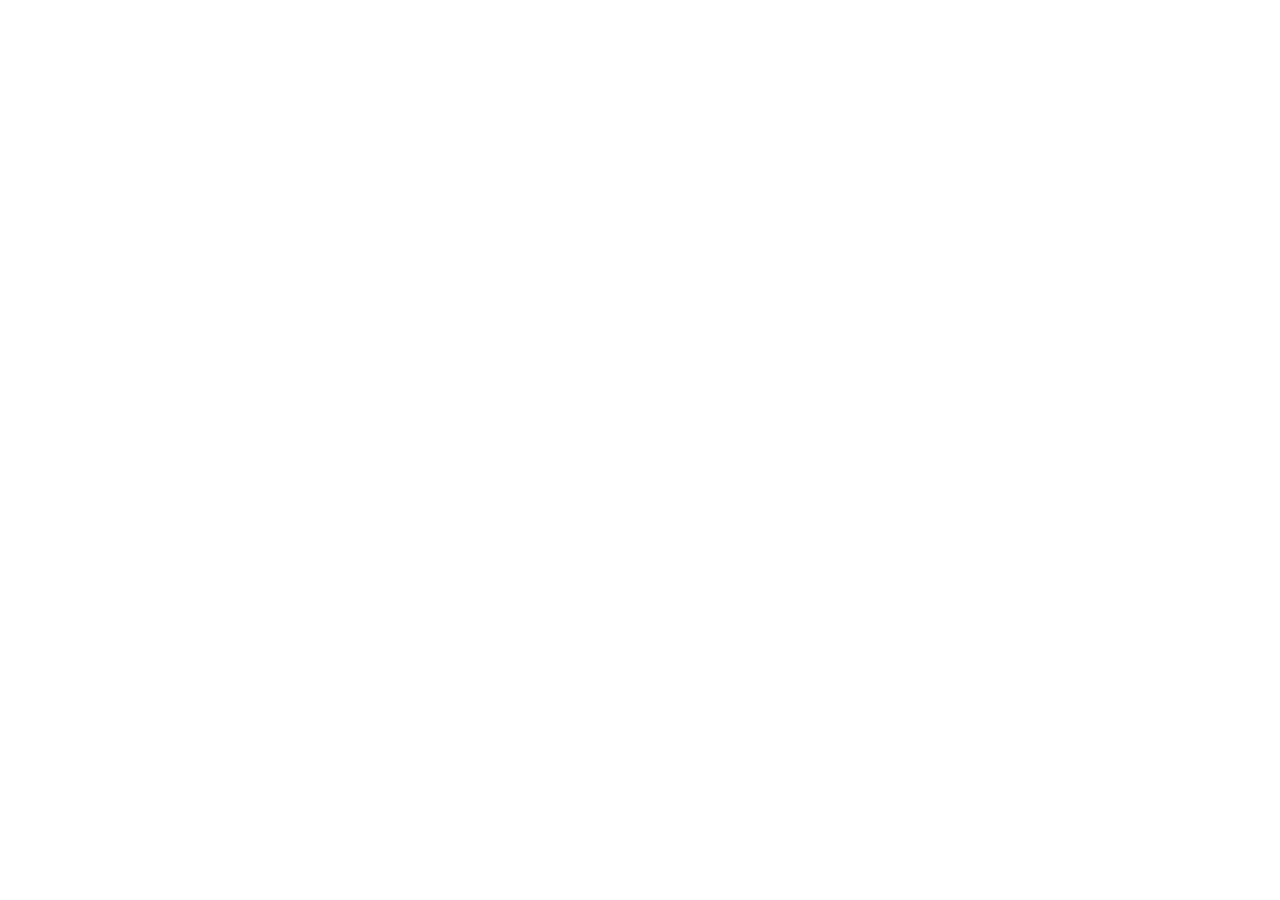
==== proyectos.html @ 5a61fad2 "feat: agrega acceso animado a proyectos" ====
<!doctype html>
<html lang="es">
  <head>
    <meta charset="UTF-8" />
    <meta name="viewport" content="width=device-width, initial-scale=1.0" />
    <meta name="description" content="Próximamente: proyectos Friometal." />
    <title>Proyectos | Friometal</title>
    <style>
      html, body { min-height: 100%; margin: 0; background: #fff; }
      main { min-height: 100vh; }
    </style>
  </head>
  <body>
    <main aria-label="Próximamente: proyectos de Friometal"></main>
  </body>
</html>
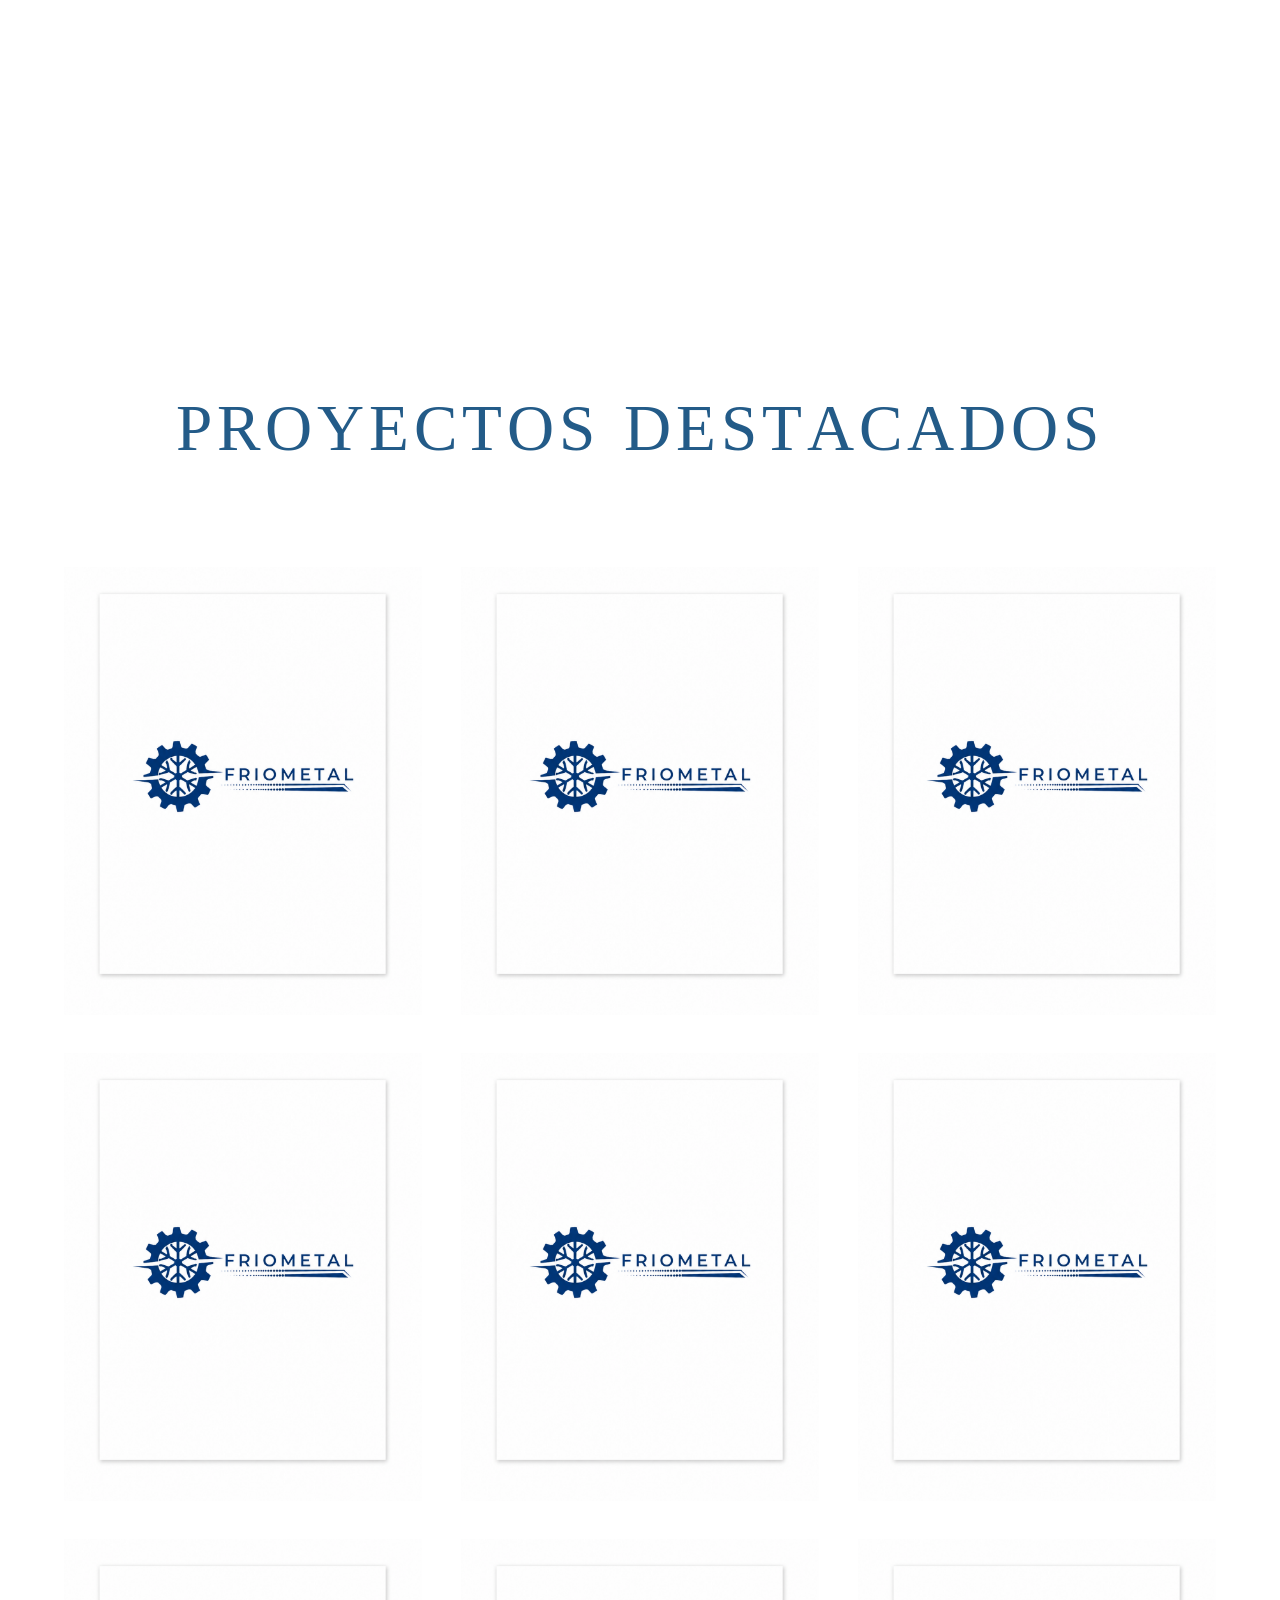
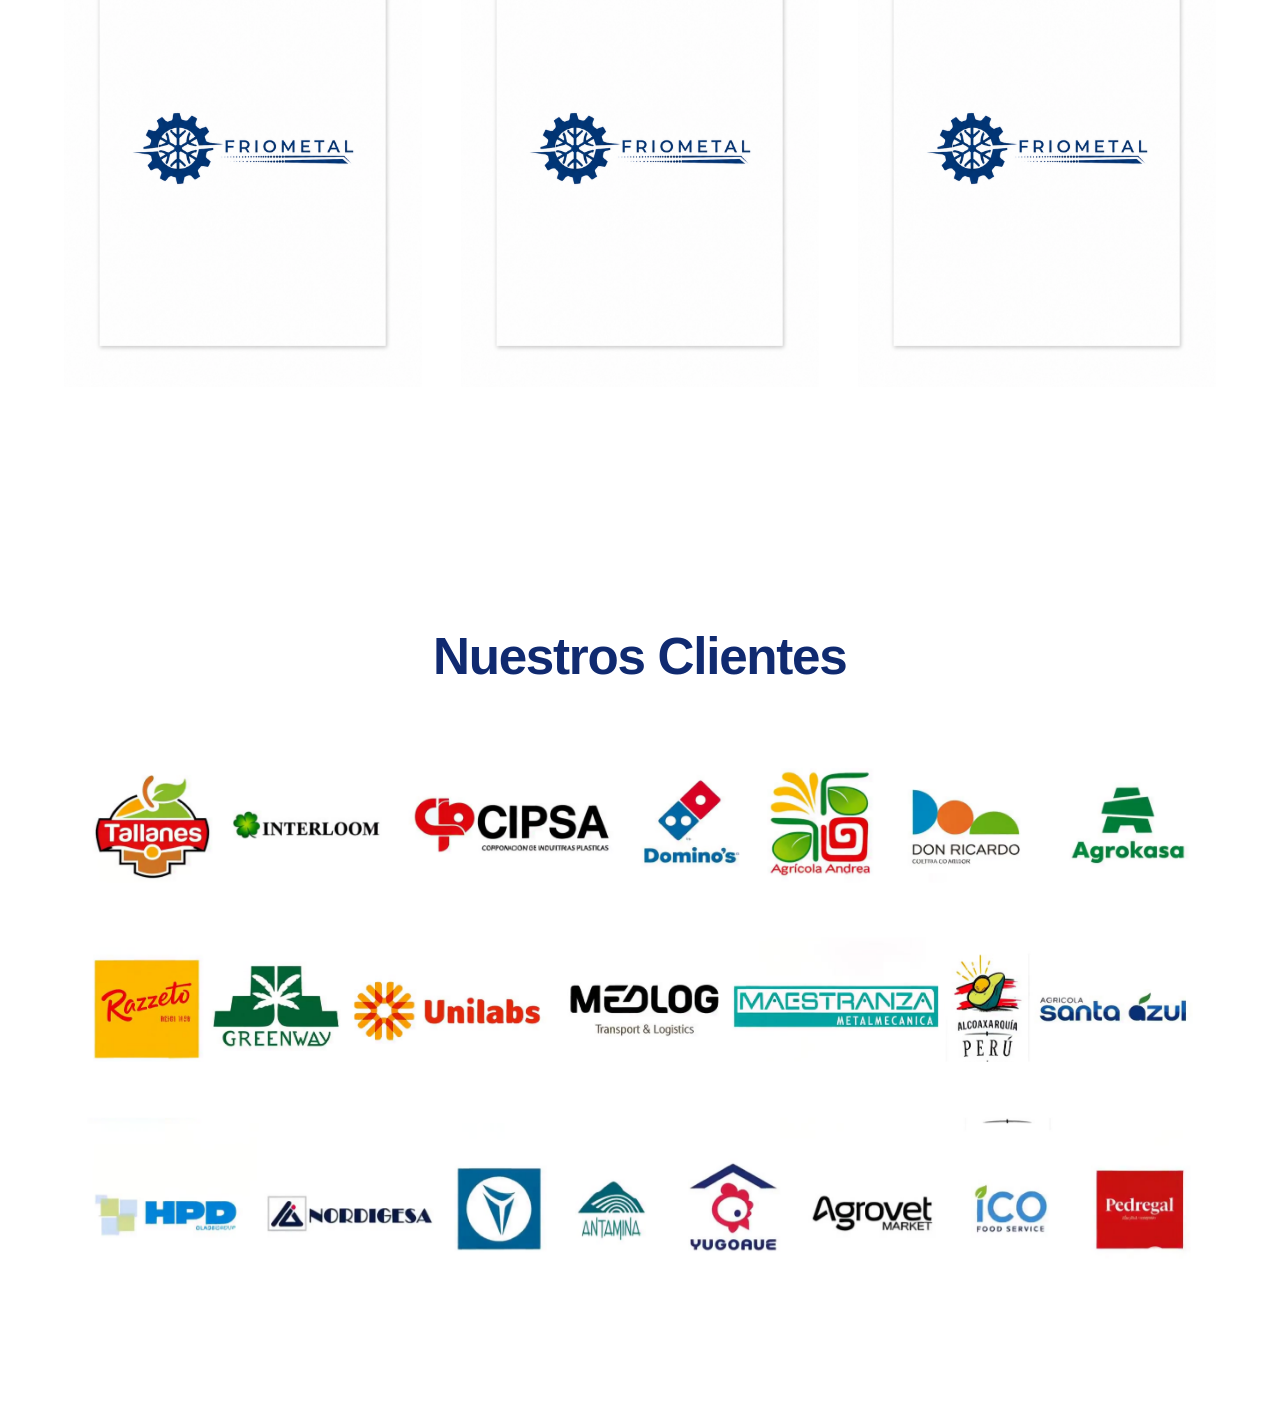
==== commit 0bee5ef5: "Agregar página de proyectos y sección de clientes" ====
--- a/proyectos.html
+++ b/proyectos.html
@@ -3,14 +3,162 @@
   <head>
     <meta charset="UTF-8" />
     <meta name="viewport" content="width=device-width, initial-scale=1.0" />
-    <meta name="description" content="Próximamente: proyectos Friometal." />
+    <meta name="description" content="Proyectos destacados de Friometal." />
+    <meta name="color-scheme" content="light" />
     <title>Proyectos | Friometal</title>
-    <style>
-      html, body { min-height: 100%; margin: 0; background: #fff; }
-      main { min-height: 100vh; }
-    </style>
+    <link rel="stylesheet" href="./proyectos.css" />
+    <script src="./proyectos.js" defer></script>
   </head>
   <body>
-    <main aria-label="Próximamente: proyectos de Friometal"></main>
+    <main>
+      <section class="projects-intro" aria-label="Proyectos destacados de Friometal">
+        <h1 class="projects-title" aria-label="PROYECTOS DESTACADOS">
+          <span class="projects-title-word" aria-hidden="true">
+            <span class="projects-title-letter">P</span>
+            <span class="projects-title-letter">R</span>
+            <span class="projects-title-letter">O</span>
+            <span class="projects-title-letter">Y</span>
+            <span class="projects-title-letter">E</span>
+            <span class="projects-title-letter">C</span>
+            <span class="projects-title-letter">T</span>
+            <span class="projects-title-letter">O</span>
+            <span class="projects-title-letter">S</span>
+          </span>
+          <span class="projects-title-word" aria-hidden="true">
+            <span class="projects-title-letter">D</span>
+            <span class="projects-title-letter">E</span>
+            <span class="projects-title-letter">S</span>
+            <span class="projects-title-letter">T</span>
+            <span class="projects-title-letter">A</span>
+            <span class="projects-title-letter">C</span>
+            <span class="projects-title-letter">A</span>
+            <span class="projects-title-letter">D</span>
+            <span class="projects-title-letter">O</span>
+            <span class="projects-title-letter">S</span>
+          </span>
+        </h1>
+      </section>
+
+      <section class="projects-gallery" aria-label="Proyectos realizados por Friometal">
+        <div class="projects-grid">
+          <button class="project-card" type="button" aria-label="Proyecto 1 de Friometal. Presiona para mostrar u ocultar sus detalles." aria-pressed="false">
+            <span class="project-card-inner">
+              <span class="project-card-face project-card-front">
+                <img src="./assets/proyectos/tarjeta-cara-delantera.png" alt="Logo de Friometal en la cara frontal del proyecto 1" />
+              </span>
+              <span class="project-card-face project-card-back">
+                <img src="./assets/proyectos/tarjeta-cara-posterior-01.png" alt="Información y fotografía del proyecto 1 de Friometal" />
+              </span>
+            </span>
+          </button>
+
+          <button class="project-card" type="button" aria-label="Proyecto 2 de Friometal. Presiona para mostrar u ocultar sus detalles." aria-pressed="false">
+            <span class="project-card-inner">
+              <span class="project-card-face project-card-front">
+                <img src="./assets/proyectos/tarjeta-cara-delantera.png" alt="Logo de Friometal en la cara frontal del proyecto 2" />
+              </span>
+              <span class="project-card-face project-card-back">
+                <img src="./assets/proyectos/tarjeta-cara-posterior-02.png" alt="Información y fotografía del proyecto 2 de Friometal" />
+              </span>
+            </span>
+          </button>
+
+          <button class="project-card" type="button" aria-label="Proyecto 3 de Friometal. Presiona para mostrar u ocultar sus detalles." aria-pressed="false">
+            <span class="project-card-inner">
+              <span class="project-card-face project-card-front">
+                <img src="./assets/proyectos/tarjeta-cara-delantera.png" alt="Logo de Friometal en la cara frontal del proyecto 3" />
+              </span>
+              <span class="project-card-face project-card-back">
+                <img src="./assets/proyectos/tarjeta-cara-posterior-03.png" alt="Información y fotografía del proyecto 3 de Friometal" />
+              </span>
+            </span>
+          </button>
+
+          <button class="project-card" type="button" aria-label="Proyecto 4 de Friometal. Presiona para mostrar u ocultar sus detalles." aria-pressed="false">
+            <span class="project-card-inner">
+              <span class="project-card-face project-card-front">
+                <img src="./assets/proyectos/tarjeta-cara-delantera.png" alt="Logo de Friometal en la cara frontal del proyecto 4" />
+              </span>
+              <span class="project-card-face project-card-back">
+                <img src="./assets/proyectos/tarjeta-cara-posterior-04.png" alt="Información y fotografía del proyecto 4 de Friometal" />
+              </span>
+            </span>
+          </button>
+
+          <button class="project-card" type="button" aria-label="Proyecto 5 de Friometal. Presiona para mostrar u ocultar sus detalles." aria-pressed="false">
+            <span class="project-card-inner">
+              <span class="project-card-face project-card-front">
+                <img src="./assets/proyectos/tarjeta-cara-delantera.png" alt="Logo de Friometal en la cara frontal del proyecto 5" />
+              </span>
+              <span class="project-card-face project-card-back">
+                <img src="./assets/proyectos/tarjeta-cara-posterior-05.png" alt="Información y fotografía del proyecto 5 de Friometal" />
+              </span>
+            </span>
+          </button>
+
+          <button class="project-card" type="button" aria-label="Proyecto 6 de Friometal. Presiona para mostrar u ocultar sus detalles." aria-pressed="false">
+            <span class="project-card-inner">
+              <span class="project-card-face project-card-front">
+                <img src="./assets/proyectos/tarjeta-cara-delantera.png" alt="Logo de Friometal en la cara frontal del proyecto 6" />
+              </span>
+              <span class="project-card-face project-card-back">
+                <img src="./assets/proyectos/tarjeta-cara-posterior-06.png" alt="Información y fotografía del proyecto 6 de Friometal" />
+              </span>
+            </span>
+          </button>
+
+          <button class="project-card" type="button" aria-label="Proyecto 7 de Friometal. Presiona para mostrar u ocultar sus detalles." aria-pressed="false">
+            <span class="project-card-inner">
+              <span class="project-card-face project-card-front">
+                <img src="./assets/proyectos/tarjeta-cara-delantera.png" alt="Logo de Friometal en la cara frontal del proyecto 7" />
+              </span>
+              <span class="project-card-face project-card-back">
+                <img src="./assets/proyectos/tarjeta-cara-posterior-07.png" alt="Información y fotografía del proyecto 7 de Friometal" />
+              </span>
+            </span>
+          </button>
+
+          <button class="project-card" type="button" aria-label="Proyecto 8 de Friometal. Presiona para mostrar u ocultar sus detalles." aria-pressed="false">
+            <span class="project-card-inner">
+              <span class="project-card-face project-card-front">
+                <img src="./assets/proyectos/tarjeta-cara-delantera.png" alt="Logo de Friometal en la cara frontal del proyecto 8" />
+              </span>
+              <span class="project-card-face project-card-back">
+                <img src="./assets/proyectos/tarjeta-cara-posterior-08.png" alt="Información y fotografía del proyecto 8 de Friometal" />
+              </span>
+            </span>
+          </button>
+
+          <button class="project-card" type="button" aria-label="Proyecto 9 de Friometal. Presiona para mostrar u ocultar sus detalles." aria-pressed="false">
+            <span class="project-card-inner">
+              <span class="project-card-face project-card-front">
+                <img src="./assets/proyectos/tarjeta-cara-delantera.png" alt="Logo de Friometal en la cara frontal del proyecto 9" />
+              </span>
+              <span class="project-card-face project-card-back">
+                <img src="./assets/proyectos/tarjeta-cara-posterior-09.png" alt="Información y fotografía del proyecto 9 de Friometal" />
+              </span>
+            </span>
+          </button>
+        </div>
+      </section>
+
+      <section class="clients-section" aria-labelledby="clients-title">
+        <div class="clients-inner">
+          <h2 class="clients-title" id="clients-title">Nuestros Clientes</h2>
+
+          <div class="clients-row clients-row--top">
+            <img src="./assets/fila superior.png" alt="Logotipos de clientes de la fila superior" />
+          </div>
+
+          <div class="clients-row clients-row--middle">
+            <img src="./assets/fila central.png" alt="Logotipos de clientes de la fila central" />
+          </div>
+
+          <div class="clients-row clients-row--bottom">
+            <img src="./assets/fila inferior.png" alt="Logotipos de clientes de la fila inferior" />
+          </div>
+        </div>
+      </section>
+    </main>
   </body>
 </html>
--- a/proyectos.css
+++ b/proyectos.css
@@ -0,0 +1,361 @@
+:root {
+  color-scheme: light;
+  background: #fff;
+}
+
+*,
+*::before,
+*::after {
+  box-sizing: border-box;
+}
+
+html {
+  min-width: 320px;
+  background: #fff;
+  scroll-behavior: smooth;
+}
+
+body {
+  min-width: 320px;
+  min-height: 100%;
+  margin: 0;
+  overflow-x: hidden;
+  background: #fff;
+}
+
+button,
+img {
+  -webkit-tap-highlight-color: transparent;
+}
+
+.projects-intro {
+  display: grid;
+  min-height: clamp(420px, 55vh, 650px);
+  min-height: clamp(420px, 55svh, 650px);
+  place-items: end center;
+  padding: clamp(12px, 2.5vw, 36px);
+  overflow: hidden;
+  background: #fff;
+}
+
+.projects-title {
+  display: flex;
+  flex-wrap: wrap;
+  justify-content: center;
+  max-width: min(92vw, 1280px);
+  margin: 0;
+  color: #235b88;
+  font-family: Georgia, "Times New Roman", serif;
+  font-size: clamp(36px, 5.1vw, 78px);
+  font-weight: 400;
+  line-height: 1.05;
+  letter-spacing: .075em;
+  text-align: center;
+  opacity: calc(1 - var(--hero-fade, 0));
+  transform: translate3d(0, var(--hero-shift, 0), 0) scale(var(--hero-scale, 1));
+  transition: none;
+  column-gap: .36em;
+  row-gap: .18em;
+}
+
+.projects-title.is-faded {
+  visibility: hidden;
+  pointer-events: none;
+}
+
+.projects-title-word {
+  display: inline-flex;
+  justify-content: center;
+  white-space: nowrap;
+}
+
+.projects-title-letter {
+  display: inline-block;
+  opacity: 0;
+  transform: translateY(.18em) scale(.96);
+  transform-origin: center bottom;
+  will-change: opacity, transform;
+}
+
+.projects-title.is-building .projects-title-letter {
+  animation: projects-letter-in .42s cubic-bezier(.22, .7, .24, 1) var(--letter-delay, 0ms) forwards;
+}
+
+@keyframes projects-letter-in {
+  from {
+    opacity: 0;
+    transform: translateY(.18em) scale(.96);
+  }
+
+  to {
+    opacity: 1;
+    transform: translateY(0) scale(1);
+  }
+}
+
+.projects-gallery {
+  width: 100%;
+  padding: clamp(72px, 5.5vw, 84px) clamp(20px, 5vw, 72px) clamp(90px, 11vw, 170px);
+  background: #fff;
+}
+
+.projects-grid {
+  display: grid;
+  grid-template-columns: repeat(3, minmax(0, 1fr));
+  gap: clamp(24px, 3vw, 46px);
+  width: min(100%, 1180px);
+  margin: 0 auto;
+  perspective: 1400px;
+}
+
+.project-card {
+  width: 100%;
+  aspect-ratio: 1122 / 1402;
+  margin: 0;
+  padding: 0;
+  cursor: pointer;
+  appearance: none;
+  border: 0;
+  border-radius: 0;
+  outline: none;
+  opacity: 0;
+  transform: translateY(24px);
+  transition:
+    opacity 0.8s ease,
+    transform 0.8s cubic-bezier(0.22, 0.7, 0.24, 1);
+  background: transparent;
+}
+
+.projects-grid.is-visible .project-card {
+  opacity: 1;
+  transform: translateY(0);
+}
+
+.project-card-inner {
+  position: relative;
+  display: block;
+  width: 100%;
+  height: 100%;
+  transform-style: preserve-3d;
+  transition: transform 0.68s cubic-bezier(0.22, 0.7, 0.24, 1);
+}
+
+.project-card-face {
+  position: absolute;
+  inset: 0;
+  display: block;
+  overflow: hidden;
+  backface-visibility: hidden;
+  -webkit-backface-visibility: hidden;
+  background: #fff;
+}
+
+.project-card-back {
+  transform: rotateY(180deg);
+}
+
+.project-card-face img {
+  display: block;
+  width: 100%;
+  height: 100%;
+  object-fit: cover;
+}
+
+.project-card.is-flipped .project-card-inner {
+  transform: rotateY(180deg);
+}
+
+.project-card:focus-visible {
+  outline: 2px solid #0a438c;
+  outline-offset: 5px;
+}
+
+@media (hover: hover) and (pointer: fine) {
+  .project-card:hover .project-card-inner {
+    transform: rotateY(180deg);
+  }
+}
+
+.clients-section {
+  display: grid;
+  width: 100%;
+  min-height: clamp(680px, 88vh, 960px);
+  min-height: clamp(680px, 88svh, 960px);
+  place-items: center;
+  padding: clamp(96px, 8vw, 130px) clamp(20px, 4vw, 64px) clamp(110px, 10vw, 160px);
+  overflow: hidden;
+  background: #fff;
+}
+
+.clients-inner {
+  display: grid;
+  justify-items: center;
+  gap: clamp(28px, 3vw, 46px);
+  width: min(100%, 1360px);
+}
+
+.clients-title {
+  --clients-show-delay: 0ms;
+  --clients-hide-delay: 540ms;
+  margin: 0 0 clamp(18px, 2vw, 28px);
+  color: #102a70;
+  font-family: Arial, Helvetica, sans-serif;
+  font-size: clamp(36px, 4vw, 60px);
+  font-weight: 700;
+  line-height: 1;
+  letter-spacing: -.025em;
+  text-align: center;
+}
+
+.clients-row {
+  width: 100%;
+  margin: 0;
+}
+
+.clients-row--top {
+  --clients-show-delay: 650ms;
+  --clients-hide-delay: 360ms;
+}
+
+.clients-row--middle {
+  --clients-show-delay: 850ms;
+  --clients-hide-delay: 180ms;
+}
+
+.clients-row--bottom {
+  --clients-show-delay: 1050ms;
+  --clients-hide-delay: 0ms;
+}
+
+.clients-row img {
+  display: block;
+  width: 100%;
+  height: auto;
+  object-fit: contain;
+}
+
+.clients-title,
+.clients-row {
+  opacity: 0;
+  transform: translate3d(0, 30px, 0) scale(.985);
+  transform-origin: center;
+  transition:
+    opacity .62s cubic-bezier(.22, .7, .24, 1) var(--clients-hide-delay),
+    transform .62s cubic-bezier(.22, .7, .24, 1) var(--clients-hide-delay);
+  will-change: opacity, transform;
+}
+
+.clients-section.is-active .clients-title,
+.clients-section.is-active .clients-row {
+  opacity: 1;
+  transform: translate3d(0, 0, 0) scale(1);
+  transition-delay: var(--clients-show-delay);
+}
+
+@media (max-width: 900px) {
+  .clients-section {
+    min-height: clamp(620px, 82svh, 780px);
+    padding: clamp(80px, 11vw, 104px) clamp(18px, 4vw, 36px) clamp(90px, 12vw, 120px);
+  }
+
+  .clients-inner {
+    gap: clamp(24px, 4vw, 34px);
+  }
+}
+
+@media (max-width: 600px) {
+  .clients-section {
+    min-height: 600px;
+    padding: 72px 16px 88px;
+  }
+
+  .clients-inner {
+    gap: 28px;
+  }
+
+  .clients-title {
+    margin-bottom: 14px;
+    font-size: clamp(32px, 10vw, 40px);
+  }
+
+  .clients-title,
+  .clients-row {
+    transform: translate3d(0, 24px, 0) scale(.985);
+  }
+}
+
+@media (max-width: 900px) {
+  .projects-gallery {
+    padding-top: clamp(50px, 7vw, 64px);
+  }
+
+  .projects-grid {
+    grid-template-columns: repeat(2, minmax(0, 1fr));
+    gap: clamp(22px, 4vw, 36px);
+    max-width: 760px;
+  }
+}
+
+@media (max-width: 600px) {
+  .projects-intro {
+    padding: 12px;
+  }
+
+  .projects-title {
+    max-width: calc(100vw - 32px);
+    font-size: clamp(34px, 10.2vw, 42px);
+    letter-spacing: .055em;
+    column-gap: .28em;
+  }
+
+  .projects-gallery {
+    padding: 44px 20px 96px;
+  }
+
+  .projects-grid {
+    grid-template-columns: minmax(0, 1fr);
+    gap: 30px;
+    max-width: 430px;
+  }
+
+  .project-card {
+    transform: translateY(20px);
+  }
+}
+
+@media (prefers-reduced-motion: reduce) {
+  html {
+    scroll-behavior: auto;
+  }
+
+  .projects-title {
+    opacity: 1;
+    transform: none;
+  }
+
+  .projects-title-letter,
+  .projects-title.is-building .projects-title-letter {
+    opacity: 1;
+    transform: none;
+    animation: none;
+  }
+
+  .project-card {
+    opacity: 1;
+    transform: none;
+    transition: none;
+  }
+
+  .project-card-inner {
+    transition: none;
+  }
+
+  .clients-title,
+  .clients-row,
+  .clients-section.is-active .clients-title,
+  .clients-section.is-active .clients-row {
+    opacity: 1;
+    transform: none;
+    transition: none;
+  }
+}
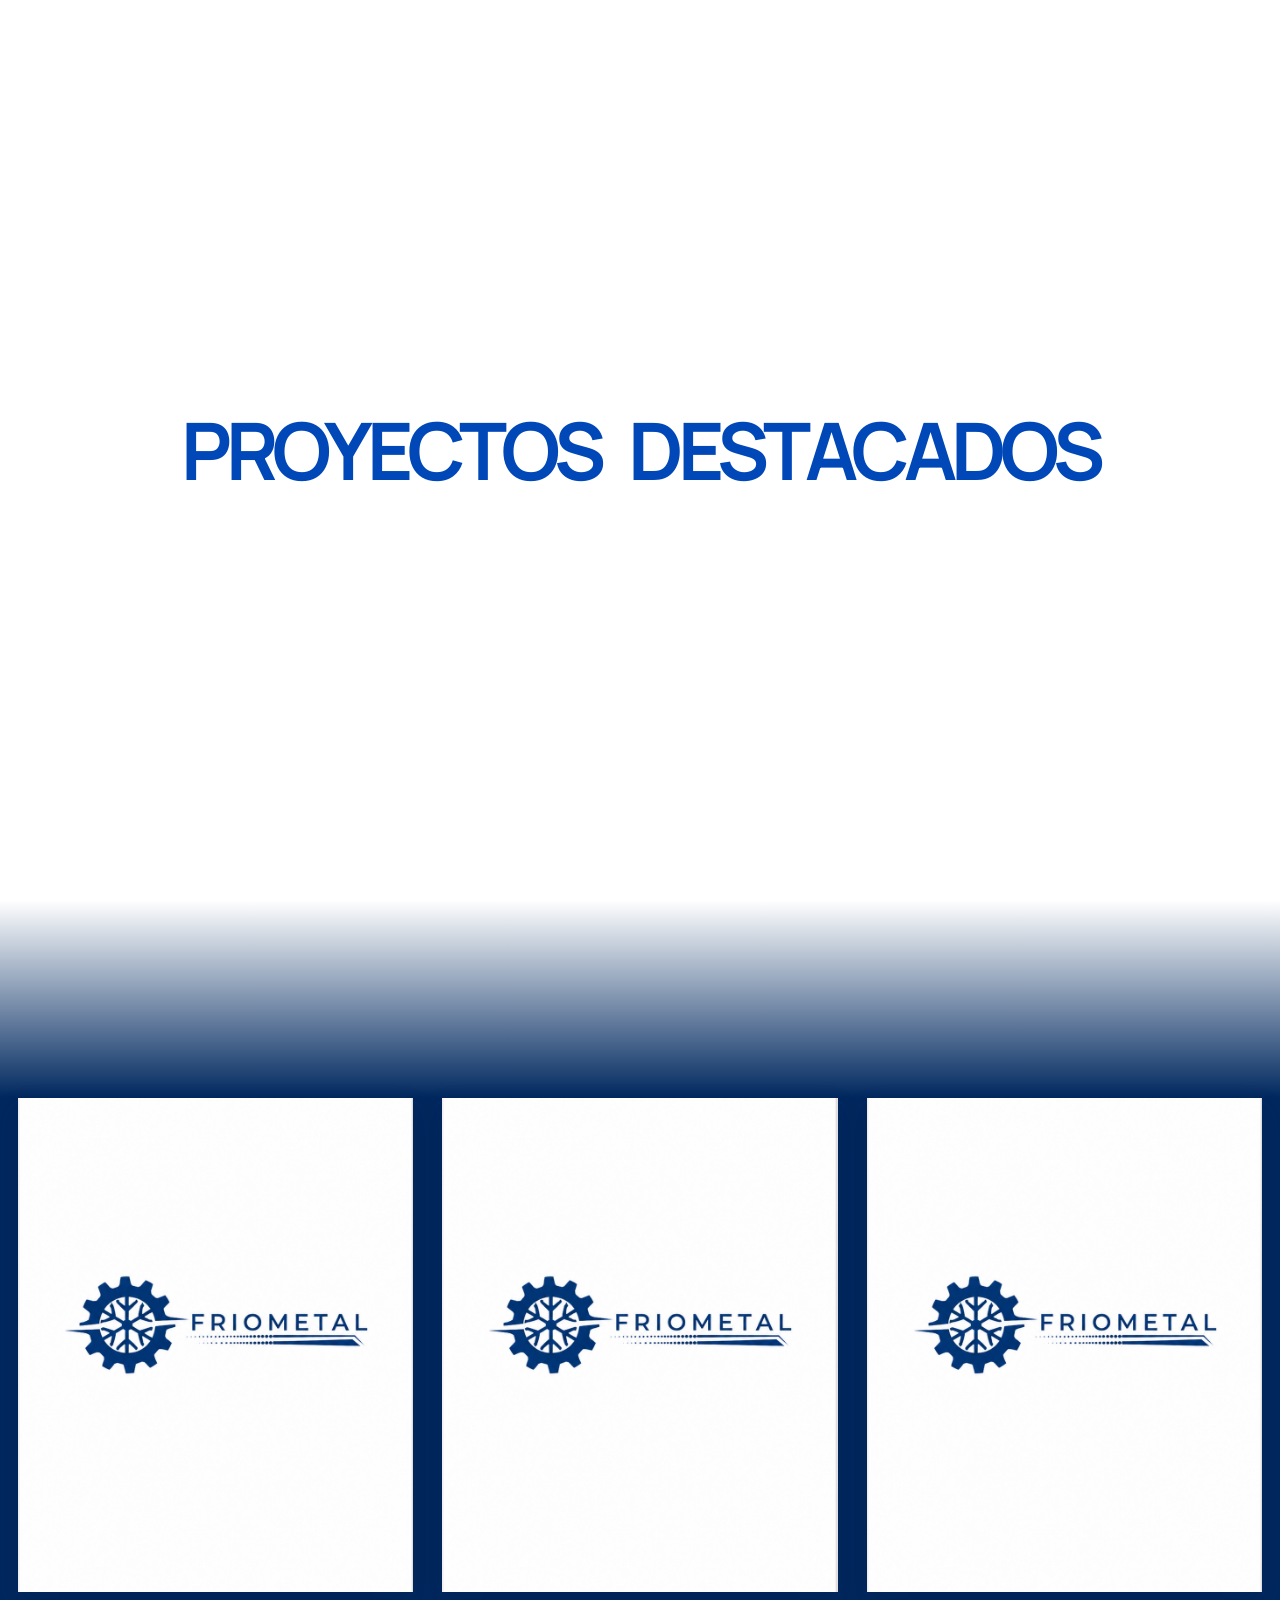
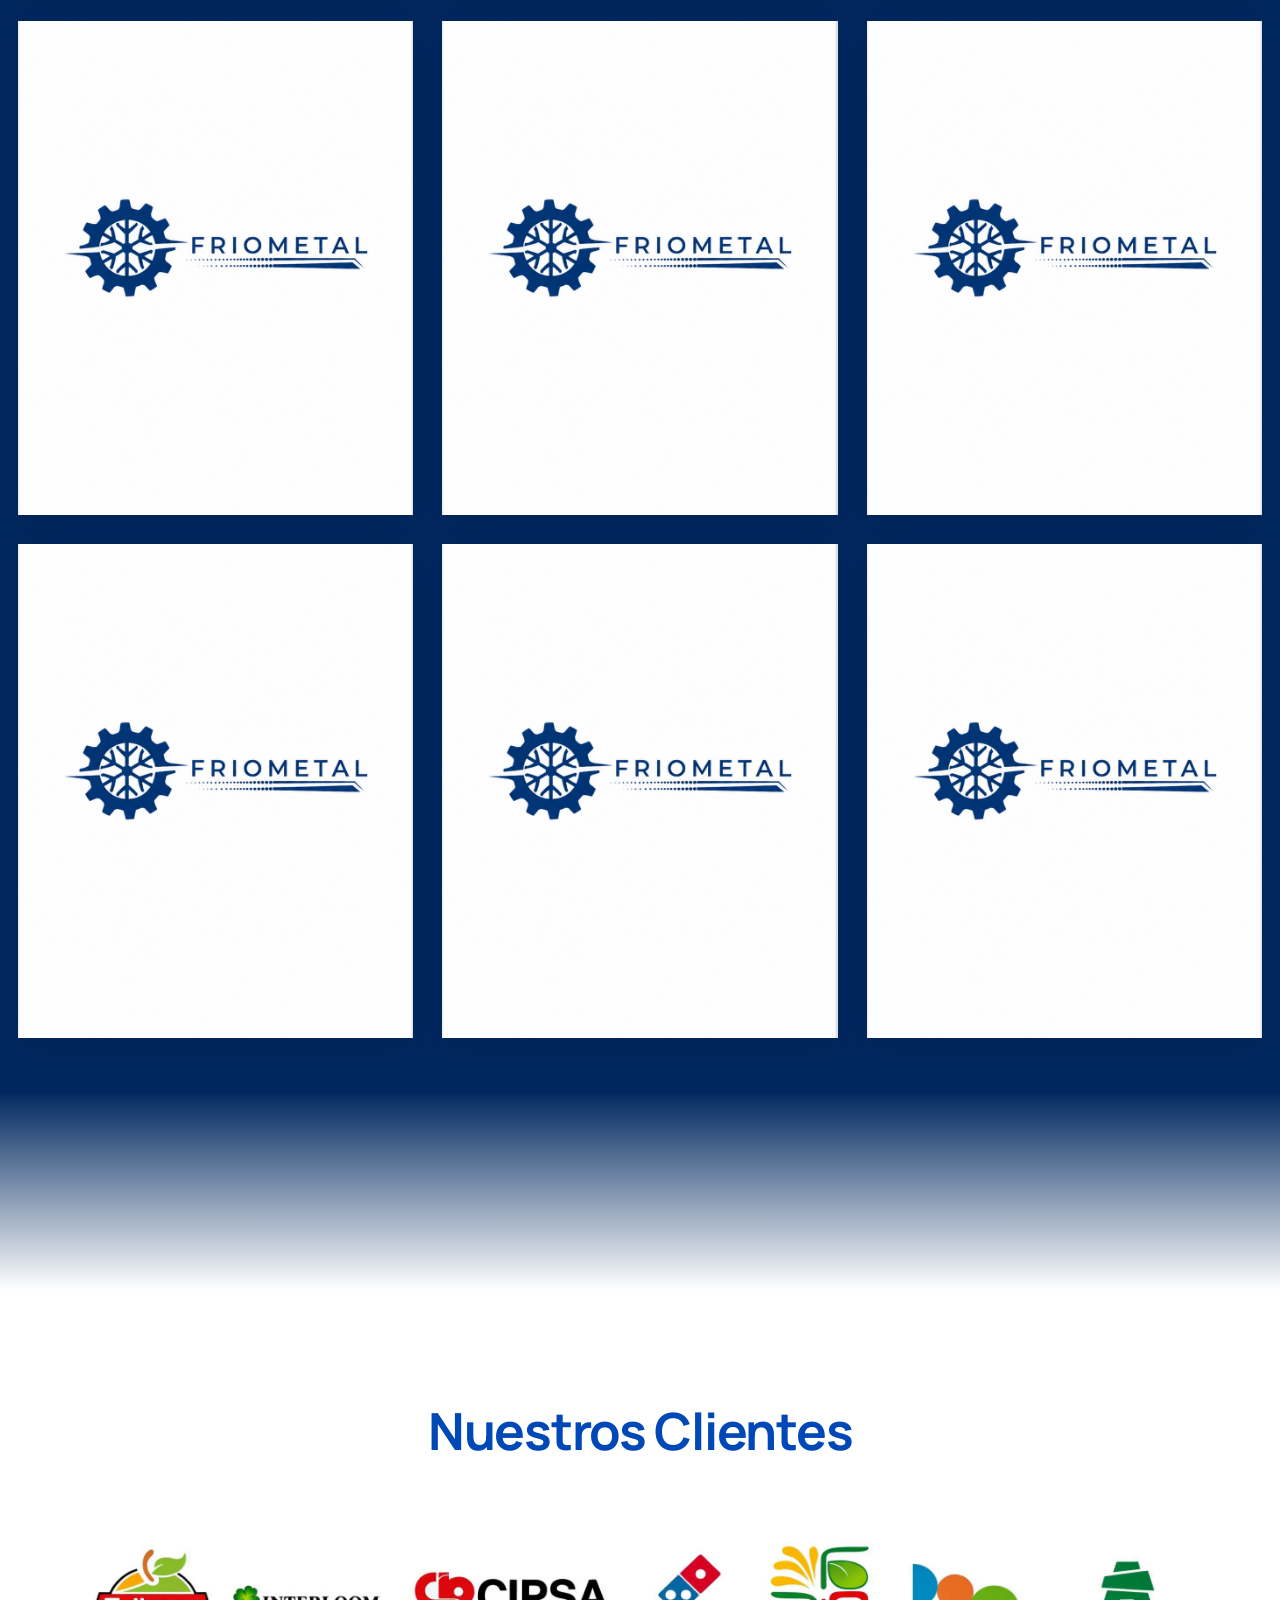
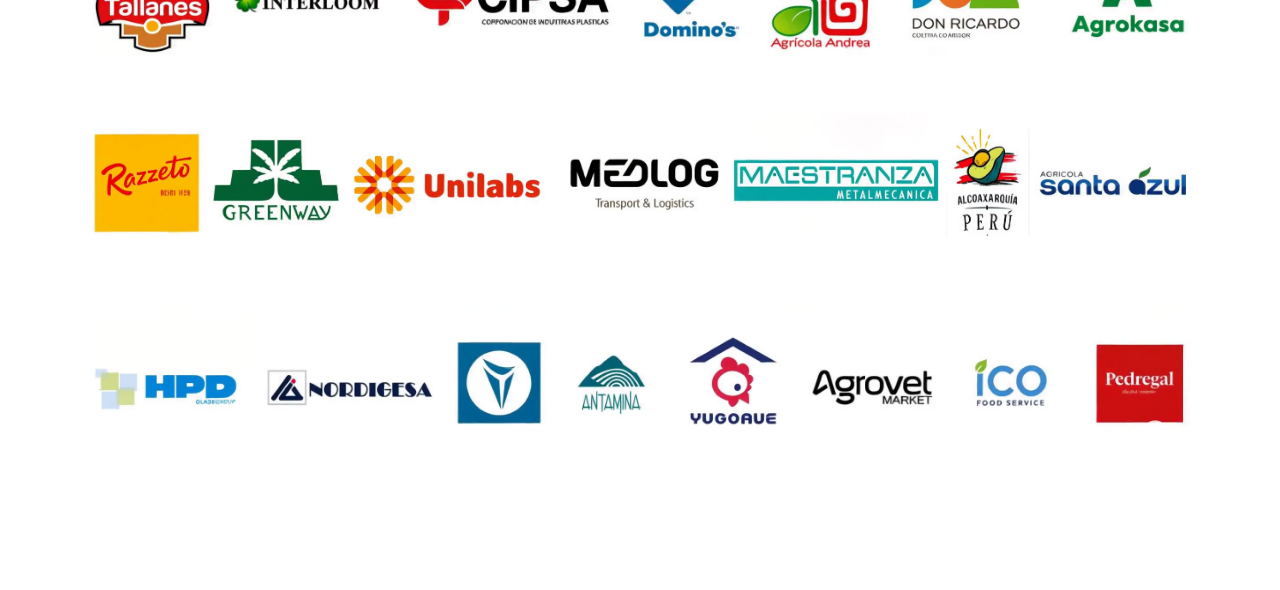
==== commit fbbab6ba: "Refinar proyectos, tarjetas y clientes" ====
--- a/proyectos.html
+++ b/proyectos.html
@@ -6,8 +6,11 @@
     <meta name="description" content="Proyectos destacados de Friometal." />
     <meta name="color-scheme" content="light" />
     <title>Proyectos | Friometal</title>
-    <link rel="stylesheet" href="./proyectos.css" />
-    <script src="./proyectos.js" defer></script>
+    <link rel="preconnect" href="https://fonts.googleapis.com" />
+    <link rel="preconnect" href="https://fonts.gstatic.com" crossorigin />
+    <link href="https://fonts.googleapis.com/css2?family=DM+Mono:wght@400;500&family=Manrope:wght@400;500;600;700;800&display=swap" rel="stylesheet" />
+    <link rel="stylesheet" href="./proyectos.css?v=20260807-12" />
+    <script src="./proyectos.js?v=20260807-12" defer></script>
   </head>
   <body>
     <main>
--- a/proyectos.css
+++ b/proyectos.css
@@ -1,6 +1,10 @@
 :root {
   color-scheme: light;
-  background: #fff;
+  --brand-blue: #0047b7;
+  --brand-navy: #00285f;
+  --paper: #fff;
+  --scene-transition: clamp(170px, 22vh, 220px);
+  background: var(--paper);
 }
 
 *,
@@ -30,12 +34,12 @@
 
 .projects-intro {
   display: grid;
-  min-height: clamp(420px, 55vh, 650px);
-  min-height: clamp(420px, 55svh, 650px);
-  place-items: end center;
+  min-height: 100vh;
+  min-height: 100svh;
+  place-items: center;
   padding: clamp(12px, 2.5vw, 36px);
   overflow: hidden;
-  background: #fff;
+  background: var(--paper);
 }
 
 .projects-title {
@@ -44,12 +48,13 @@
   justify-content: center;
   max-width: min(92vw, 1280px);
   margin: 0;
-  color: #235b88;
-  font-family: Georgia, "Times New Roman", serif;
-  font-size: clamp(36px, 5.1vw, 78px);
-  font-weight: 400;
-  line-height: 1.05;
-  letter-spacing: .075em;
+  color: var(--brand-blue);
+  font-family: Manrope, Arial, sans-serif;
+  font-size: clamp(48px, 6.2vw, 92px);
+  font-style: normal;
+  font-weight: 700;
+  line-height: .91;
+  letter-spacing: -.08em;
   text-align: center;
   opacity: calc(1 - var(--hero-fade, 0));
   transform: translate3d(0, var(--hero-shift, 0), 0) scale(var(--hero-scale, 1));
@@ -77,11 +82,21 @@
   will-change: opacity, transform;
 }
 
-.projects-title.is-building .projects-title-letter {
-  animation: projects-letter-in .42s cubic-bezier(.22, .7, .24, 1) var(--letter-delay, 0ms) forwards;
-}
-
-@keyframes projects-letter-in {
+.projects-title.is-building-a .projects-title-letter {
+  animation: projects-letter-in-a .42s cubic-bezier(.22, .7, .24, 1) var(--letter-delay, 0ms) forwards;
+}
+
+.projects-title.is-building-b .projects-title-letter {
+  animation: projects-letter-in-b .42s cubic-bezier(.22, .7, .24, 1) var(--letter-delay, 0ms) forwards;
+}
+
+.projects-title.is-resetting .projects-title-letter {
+  opacity: 0;
+  transform: translateY(.18em) scale(.96);
+  animation: none;
+}
+
+@keyframes projects-letter-in-a {
   from {
     opacity: 0;
     transform: translateY(.18em) scale(.96);
@@ -93,22 +108,50 @@
   }
 }
 
+@keyframes projects-letter-in-b {
+  from {
+    opacity: 0;
+    transform: translateY(.18em) scale(.96);
+  }
+
+  to {
+    opacity: 1;
+    transform: translateY(0) scale(1);
+  }
+}
+
 .projects-gallery {
-  width: 100%;
-  padding: clamp(72px, 5.5vw, 84px) clamp(20px, 5vw, 72px) clamp(90px, 11vw, 170px);
-  background: #fff;
+  position: relative;
+  width: 100%;
+  padding: var(--scene-transition) clamp(12px, 1.4vw, 24px) clamp(250px, 28vh, 300px);
+  background: linear-gradient(
+    to bottom,
+    var(--paper) 0,
+    var(--brand-navy) var(--scene-transition),
+    var(--brand-navy) calc(100% - var(--scene-transition)),
+    var(--paper) 100%
+  );
 }
 
 .projects-grid {
   display: grid;
   grid-template-columns: repeat(3, minmax(0, 1fr));
-  gap: clamp(24px, 3vw, 46px);
-  width: min(100%, 1180px);
+  gap: clamp(24px, 2.25vw, 34px);
+  width: min(100%, 1400px);
   margin: 0 auto;
+  opacity: var(--projects-scene-opacity, 1);
   perspective: 1400px;
+  transform: translate3d(0, var(--projects-scene-shift, 0), 0);
+  transition:
+    opacity .12s linear,
+    transform .12s linear;
 }
 
 .project-card {
+  --back-scale-x: 1;
+  --back-scale-y: 1;
+  --back-shift-x: 0%;
+  --back-shift-y: 0%;
   width: 100%;
   aspect-ratio: 1122 / 1402;
   margin: 0;
@@ -126,6 +169,69 @@
   background: transparent;
 }
 
+.project-card:nth-child(1) {
+  --back-scale-x: 1.1322;
+  --back-scale-y: 1.1092;
+  --back-shift-x: -.15%;
+  --back-shift-y: -.29%;
+}
+
+.project-card:nth-child(2) {
+  --back-scale-x: 1.1861;
+  --back-scale-y: 1.1772;
+  --back-shift-x: -.11%;
+  --back-shift-y: 1.69%;
+}
+
+.project-card:nth-child(3) {
+  --back-scale-x: 1.2156;
+  --back-scale-y: 1.1568;
+  --back-shift-x: -.16%;
+  --back-shift-y: .05%;
+}
+
+.project-card:nth-child(4) {
+  --back-scale-x: 1.1345;
+  --back-scale-y: 1.1066;
+  --back-shift-x: -.15%;
+  --back-shift-y: -.65%;
+}
+
+.project-card:nth-child(5) {
+  --back-scale-x: 1.1567;
+  --back-scale-y: 1.1039;
+  --back-shift-x: -.1%;
+  --back-shift-y: -1%;
+}
+
+.project-card:nth-child(6) {
+  --back-scale-x: 1.1603;
+  --back-scale-y: 1.1127;
+  --back-shift-x: -.05%;
+  --back-shift-y: .03%;
+}
+
+.project-card:nth-child(7) {
+  --back-scale-x: 1.1786;
+  --back-scale-y: 1.1288;
+  --back-shift-x: -.21%;
+  --back-shift-y: -.61%;
+}
+
+.project-card:nth-child(8) {
+  --back-scale-x: 1.1712;
+  --back-scale-y: 1.1225;
+  --back-shift-x: -.31%;
+  --back-shift-y: -.57%;
+}
+
+.project-card:nth-child(9) {
+  --back-scale-x: 1.1288;
+  --back-scale-y: 1.1022;
+  --back-shift-x: -.2%;
+  --back-shift-y: -.61%;
+}
+
 .projects-grid.is-visible .project-card {
   opacity: 1;
   transform: translateY(0);
@@ -138,16 +244,22 @@
   height: 100%;
   transform-style: preserve-3d;
   transition: transform 0.68s cubic-bezier(0.22, 0.7, 0.24, 1);
+  box-shadow: 0 12px 26px rgba(0, 18, 54, .16);
 }
 
 .project-card-face {
   position: absolute;
   inset: 0;
   display: block;
+  width: 100%;
+  height: 100%;
+  margin: 0;
+  padding: 0;
   overflow: hidden;
+  border: 0;
   backface-visibility: hidden;
   -webkit-backface-visibility: hidden;
-  background: #fff;
+  background: transparent;
 }
 
 .project-card-back {
@@ -159,6 +271,15 @@
   width: 100%;
   height: 100%;
   object-fit: cover;
+  transform-origin: center;
+}
+
+.project-card-front img {
+  transform: scale(1.24);
+}
+
+.project-card-back img {
+  transform: translate(var(--back-shift-x), var(--back-shift-y)) scale(var(--back-scale-x), var(--back-scale-y));
 }
 
 .project-card.is-flipped .project-card-inner {
@@ -166,8 +287,11 @@
 }
 
 .project-card:focus-visible {
-  outline: 2px solid #0a438c;
-  outline-offset: 5px;
+  outline: none;
+}
+
+.project-card:focus-visible .project-card-inner {
+  box-shadow: 0 16px 32px rgba(0, 18, 54, .24);
 }
 
 @media (hover: hover) and (pointer: fine) {
@@ -179,8 +303,8 @@
 .clients-section {
   display: grid;
   width: 100%;
-  min-height: clamp(680px, 88vh, 960px);
-  min-height: clamp(680px, 88svh, 960px);
+  min-height: 100vh;
+  min-height: 100svh;
   place-items: center;
   padding: clamp(96px, 8vw, 130px) clamp(20px, 4vw, 64px) clamp(110px, 10vw, 160px);
   overflow: hidden;
@@ -198,9 +322,10 @@
   --clients-show-delay: 0ms;
   --clients-hide-delay: 540ms;
   margin: 0 0 clamp(18px, 2vw, 28px);
-  color: #102a70;
-  font-family: Arial, Helvetica, sans-serif;
+  color: var(--brand-blue);
+  font-family: Manrope, Arial, sans-serif;
   font-size: clamp(36px, 4vw, 60px);
+  font-style: normal;
   font-weight: 700;
   line-height: 1;
   letter-spacing: -.025em;
@@ -225,6 +350,10 @@
 .clients-row--bottom {
   --clients-show-delay: 1050ms;
   --clients-hide-delay: 0ms;
+}
+
+.clients-row--bottom img {
+  clip-path: inset(13% 0 0);
 }
 
 .clients-row img {
@@ -252,9 +381,54 @@
   transition-delay: var(--clients-show-delay);
 }
 
+.clients-section.is-ambient .clients-row--top {
+  animation: clients-drift-up 5.5s ease-in-out 0s infinite alternate;
+}
+
+.clients-section.is-ambient .clients-row--middle {
+  animation: clients-drift-down 6.5s ease-in-out 160ms infinite alternate;
+}
+
+.clients-section.is-ambient .clients-row--bottom {
+  animation: clients-drift-soft 5.8s ease-in-out 280ms infinite alternate;
+}
+
+@keyframes clients-drift-up {
+  0%,
+  100% {
+    transform: translate3d(0, 0, 0);
+  }
+
+  50% {
+    transform: translate3d(0, -5px, 0);
+  }
+}
+
+@keyframes clients-drift-down {
+  0%,
+  100% {
+    transform: translate3d(0, 0, 0);
+  }
+
+  50% {
+    transform: translate3d(0, 4px, 0);
+  }
+}
+
+@keyframes clients-drift-soft {
+  0%,
+  100% {
+    transform: translate3d(0, 0, 0);
+  }
+
+  50% {
+    transform: translate3d(0, -4px, 0);
+  }
+}
+
 @media (max-width: 900px) {
   .clients-section {
-    min-height: clamp(620px, 82svh, 780px);
+    min-height: 100svh;
     padding: clamp(80px, 11vw, 104px) clamp(18px, 4vw, 36px) clamp(90px, 12vw, 120px);
   }
 
@@ -265,7 +439,7 @@
 
 @media (max-width: 600px) {
   .clients-section {
-    min-height: 600px;
+    min-height: 100svh;
     padding: 72px 16px 88px;
   }
 
@@ -286,13 +460,13 @@
 
 @media (max-width: 900px) {
   .projects-gallery {
-    padding-top: clamp(50px, 7vw, 64px);
+    padding: var(--scene-transition) clamp(14px, 3vw, 24px) clamp(210px, 26vh, 260px);
   }
 
   .projects-grid {
     grid-template-columns: repeat(2, minmax(0, 1fr));
-    gap: clamp(22px, 4vw, 36px);
-    max-width: 760px;
+    gap: clamp(22px, 3vw, 30px);
+    max-width: 920px;
   }
 }
 
@@ -303,19 +477,20 @@
 
   .projects-title {
     max-width: calc(100vw - 32px);
-    font-size: clamp(34px, 10.2vw, 42px);
-    letter-spacing: .055em;
-    column-gap: .28em;
+    font-size: clamp(34px, 10.5vw, 44px);
+    letter-spacing: -.07em;
+    column-gap: .38em;
   }
 
   .projects-gallery {
-    padding: 44px 20px 96px;
+    --scene-transition: 150px;
+    padding: var(--scene-transition) 14px 190px;
   }
 
   .projects-grid {
     grid-template-columns: minmax(0, 1fr);
-    gap: 30px;
-    max-width: 430px;
+    gap: 34px;
+    max-width: 520px;
   }
 
   .project-card {
@@ -334,7 +509,8 @@
   }
 
   .projects-title-letter,
-  .projects-title.is-building .projects-title-letter {
+  .projects-title.is-building-a .projects-title-letter,
+  .projects-title.is-building-b .projects-title-letter {
     opacity: 1;
     transform: none;
     animation: none;
@@ -347,6 +523,12 @@
   }
 
   .project-card-inner {
+    transition: none;
+  }
+
+  .projects-grid {
+    opacity: 1;
+    transform: none;
     transition: none;
   }
 
@@ -358,4 +540,10 @@
     transform: none;
     transition: none;
   }
-}
+
+  .clients-section.is-ambient .clients-row {
+    animation: none;
+    transform: none;
+    transition: none;
+  }
+}
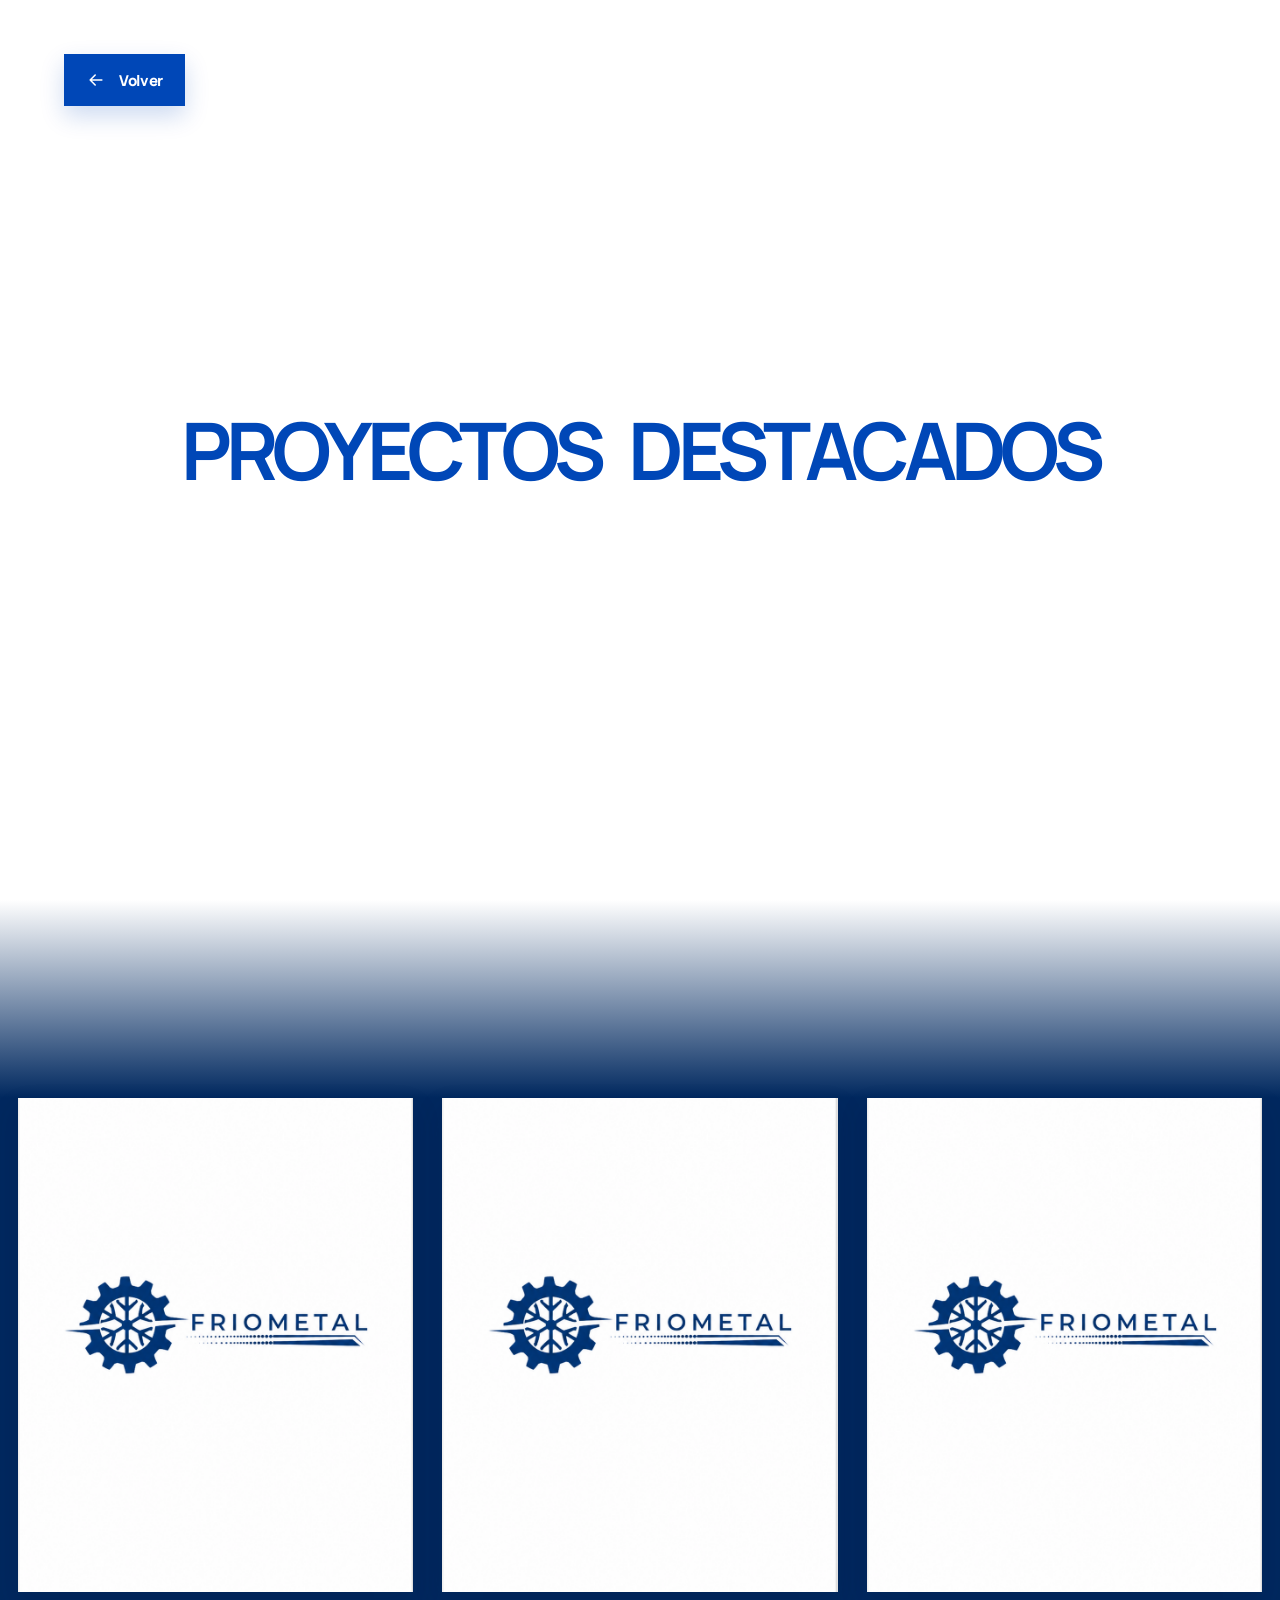
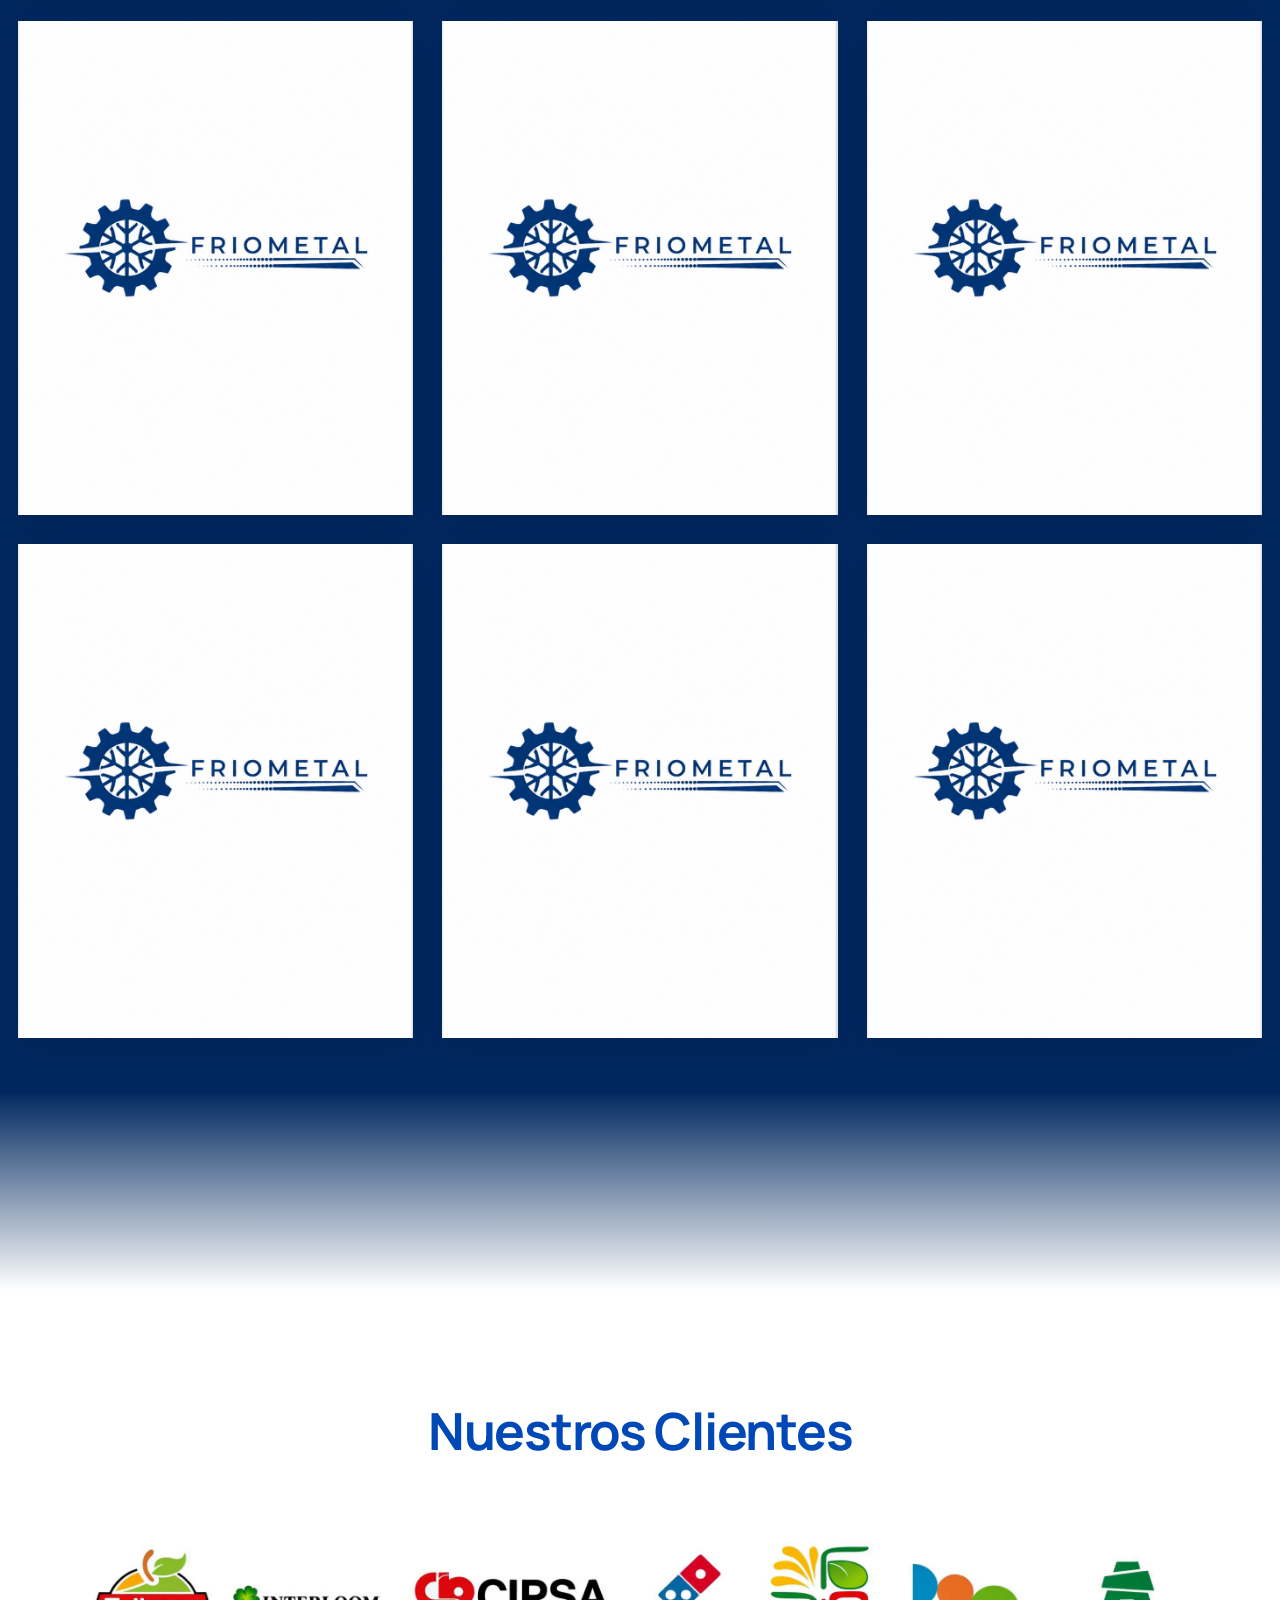
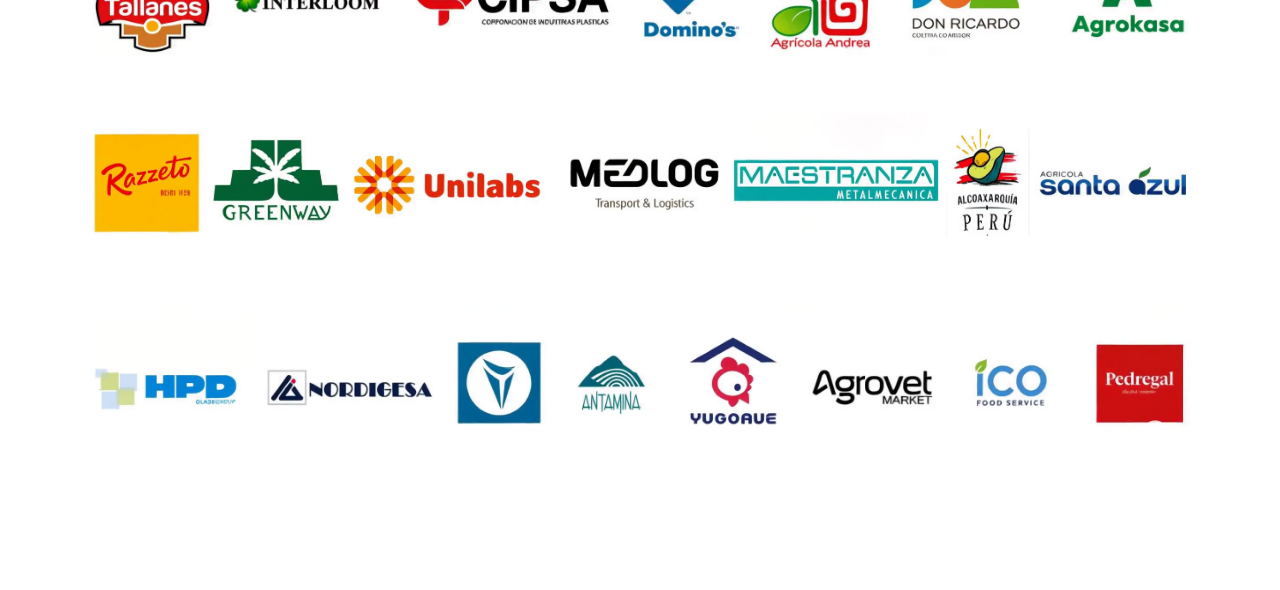
==== commit 5a19c462: "Agregar botón Volver a proyectos" ====
--- a/proyectos.html
+++ b/proyectos.html
@@ -9,12 +9,19 @@
     <link rel="preconnect" href="https://fonts.googleapis.com" />
     <link rel="preconnect" href="https://fonts.gstatic.com" crossorigin />
     <link href="https://fonts.googleapis.com/css2?family=DM+Mono:wght@400;500&family=Manrope:wght@400;500;600;700;800&display=swap" rel="stylesheet" />
-    <link rel="stylesheet" href="./proyectos.css?v=20260807-12" />
-    <script src="./proyectos.js?v=20260807-12" defer></script>
+    <link rel="stylesheet" href="./proyectos.css?v=20260807-13" />
+    <script src="./proyectos.js?v=20260807-13" defer></script>
   </head>
   <body>
     <main>
       <section class="projects-intro" aria-label="Proyectos destacados de Friometal">
+        <button class="projects-back-button" type="button" aria-label="Volver a la página anterior">
+          <svg aria-hidden="true" viewBox="0 0 24 24" focusable="false">
+            <path d="M19 12H5M11 18l-6-6 6-6" />
+          </svg>
+          <span>Volver</span>
+        </button>
+
         <h1 class="projects-title" aria-label="PROYECTOS DESTACADOS">
           <span class="projects-title-word" aria-hidden="true">
             <span class="projects-title-letter">P</span>
--- a/proyectos.css
+++ b/proyectos.css
@@ -33,6 +33,7 @@
 }
 
 .projects-intro {
+  position: relative;
   display: grid;
   min-height: 100vh;
   min-height: 100svh;
@@ -40,6 +41,73 @@
   padding: clamp(12px, 2.5vw, 36px);
   overflow: hidden;
   background: var(--paper);
+}
+
+.projects-back-button {
+  --back-fade: 0;
+  --back-scroll-shift: 0px;
+  position: absolute;
+  z-index: 2;
+  top: clamp(45px, 6vh, 68px);
+  left: clamp(50px, 5vw, 78px);
+  display: inline-flex;
+  min-height: 52px;
+  align-items: center;
+  gap: 13px;
+  padding: 15px 22px;
+  border: 0;
+  color: #fff;
+  cursor: pointer;
+  pointer-events: none;
+  opacity: 0;
+  background: var(--brand-blue);
+  box-shadow: 0 10px 24px rgba(0, 71, 183, .2);
+  font: 800 15px Manrope, Arial, sans-serif;
+  letter-spacing: -.025em;
+  transform: translate3d(-12px, 0, 0);
+  transition:
+    opacity .62s ease,
+    background .25s ease,
+    box-shadow .25s ease,
+    transform .62s cubic-bezier(.2, .7, .2, 1);
+}
+
+.projects-back-button.is-visible {
+  pointer-events: auto;
+  opacity: calc(1 - var(--back-fade));
+  transform: translate3d(var(--back-scroll-shift), 0, 0);
+}
+
+.projects-back-button.is-faded {
+  visibility: hidden;
+  pointer-events: none;
+}
+
+.projects-back-button svg {
+  width: 20px;
+  height: 20px;
+  flex: 0 0 auto;
+  fill: none;
+  stroke: currentColor;
+  stroke-width: 1.9;
+  stroke-linecap: round;
+  stroke-linejoin: round;
+  transition: transform .25s ease;
+}
+
+.projects-back-button:hover {
+  background: #003581;
+  box-shadow: 0 15px 30px rgba(0, 71, 183, .3);
+  transform: translate3d(var(--back-scroll-shift), -3px, 0);
+}
+
+.projects-back-button:hover svg {
+  transform: translateX(-3px);
+}
+
+.projects-back-button:focus-visible {
+  outline: 3px solid var(--brand-blue);
+  outline-offset: 5px;
 }
 
 .projects-title {
@@ -427,6 +495,14 @@
 }
 
 @media (max-width: 900px) {
+  .projects-back-button {
+    top: 36px;
+    left: 36px;
+    min-height: 48px;
+    padding: 13px 20px;
+    font-size: 14px;
+  }
+
   .clients-section {
     min-height: 100svh;
     padding: clamp(80px, 11vw, 104px) clamp(18px, 4vw, 36px) clamp(90px, 12vw, 120px);
@@ -438,6 +514,19 @@
 }
 
 @media (max-width: 600px) {
+  .projects-back-button {
+    top: 22px;
+    left: 20px;
+    min-height: 46px;
+    gap: 10px;
+    padding: 12px 17px;
+  }
+
+  .projects-back-button svg {
+    width: 18px;
+    height: 18px;
+  }
+
   .clients-section {
     min-height: 100svh;
     padding: 72px 16px 88px;
@@ -508,6 +597,13 @@
     transform: none;
   }
 
+  .projects-back-button,
+  .projects-back-button.is-visible {
+    opacity: 1;
+    transform: none;
+    transition: none;
+  }
+
   .projects-title-letter,
   .projects-title.is-building-a .projects-title-letter,
   .projects-title.is-building-b .projects-title-letter {
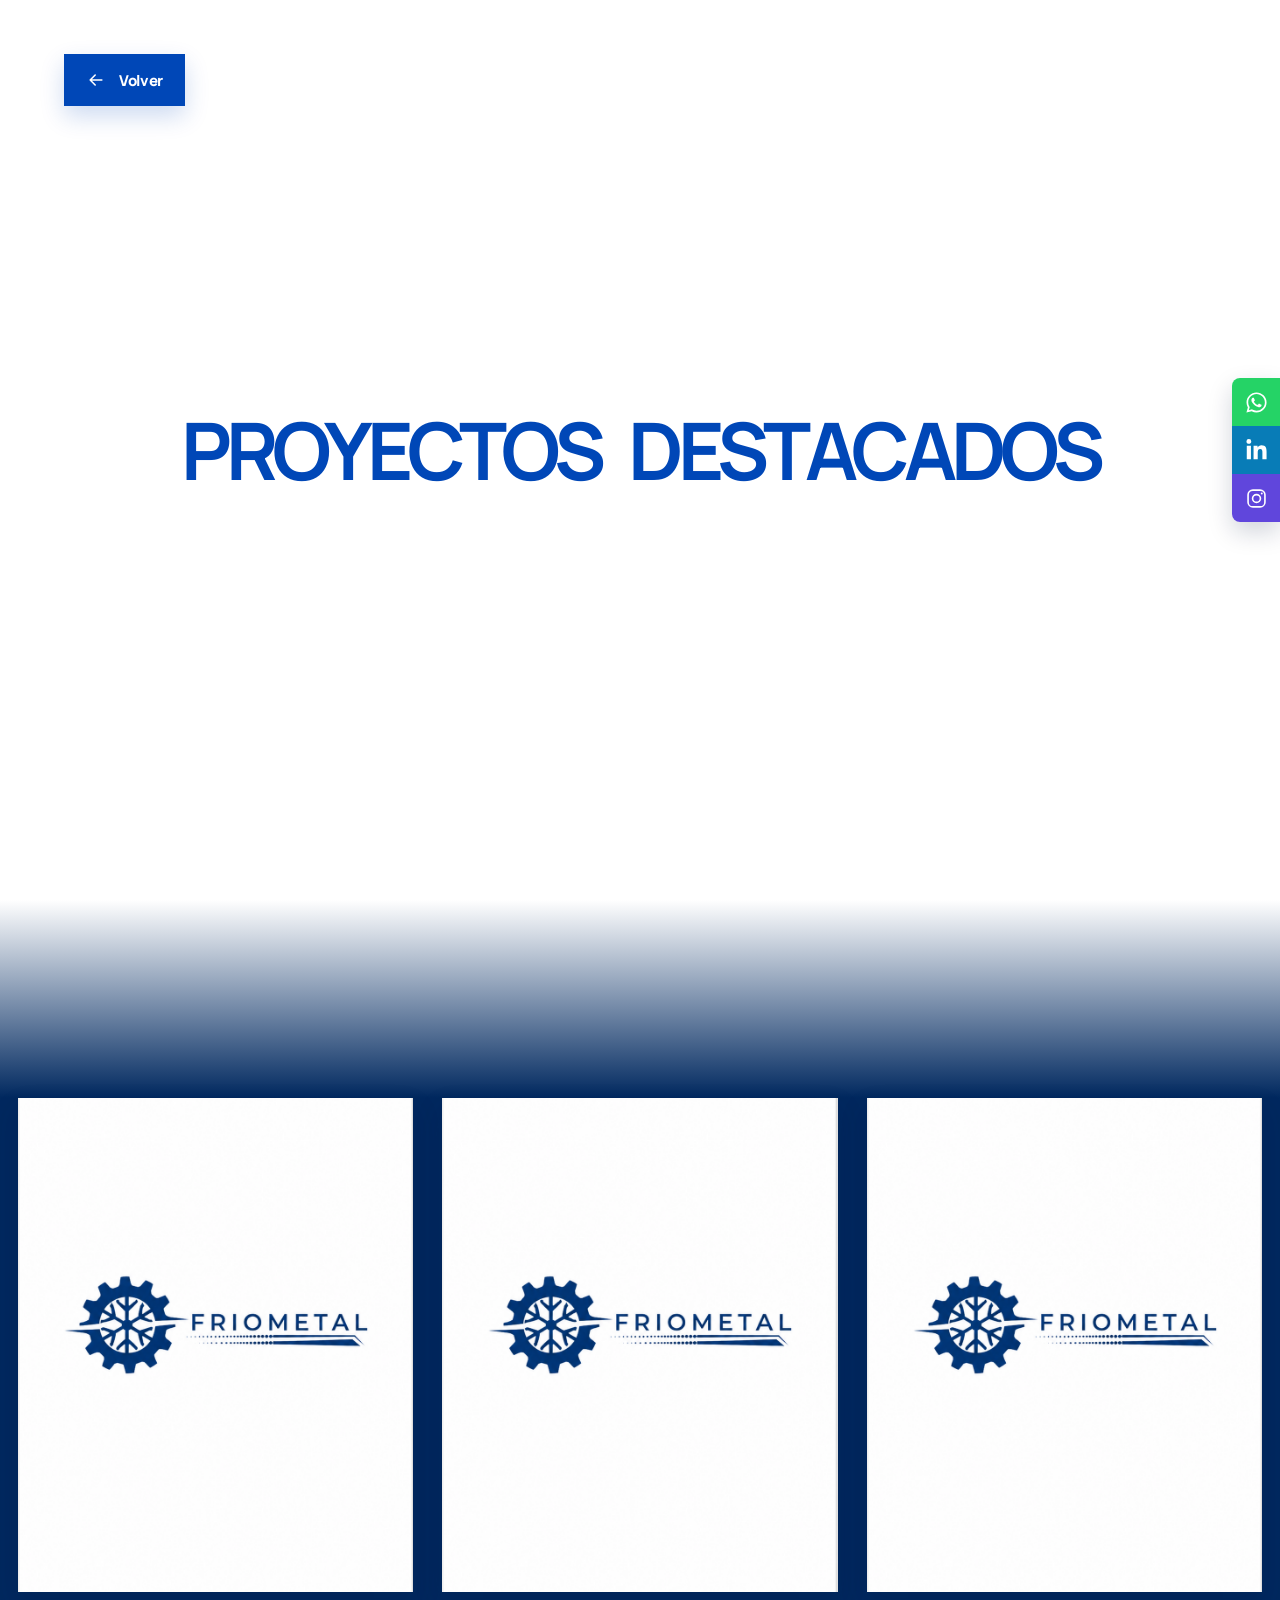
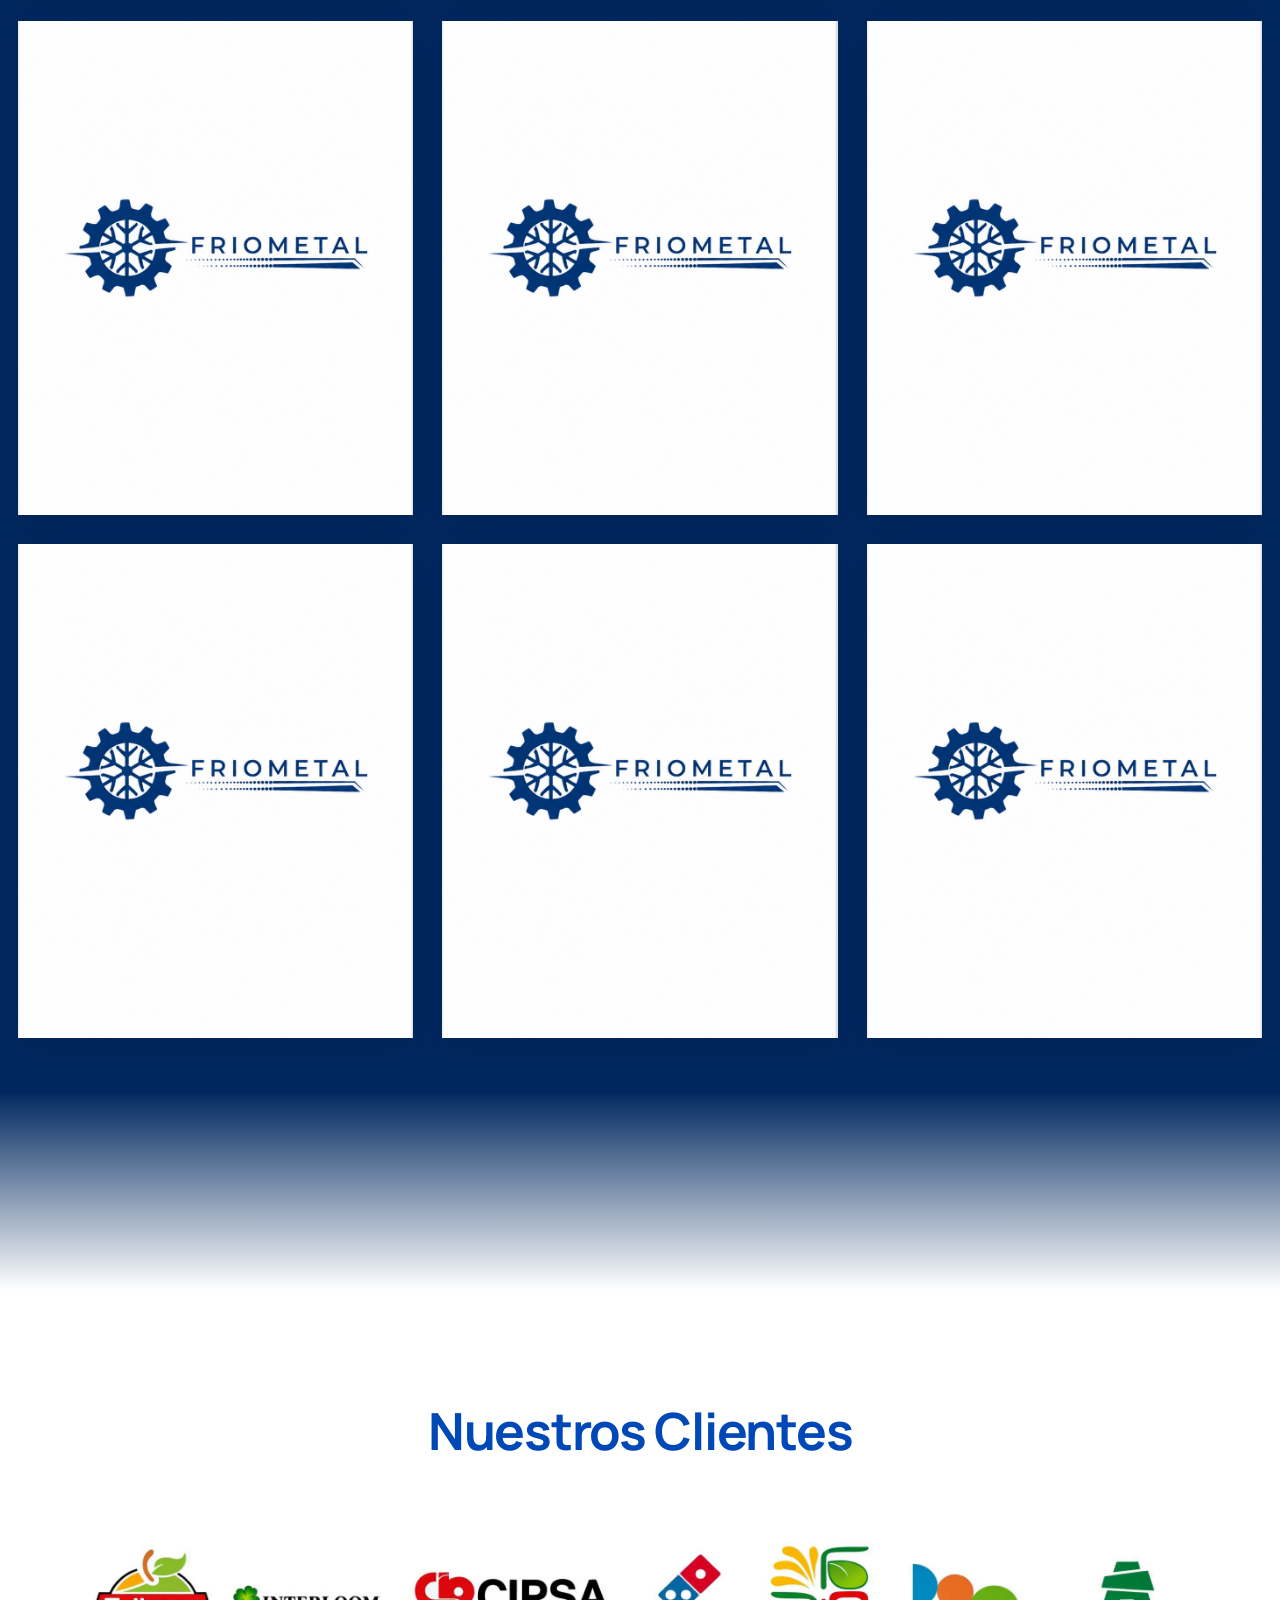
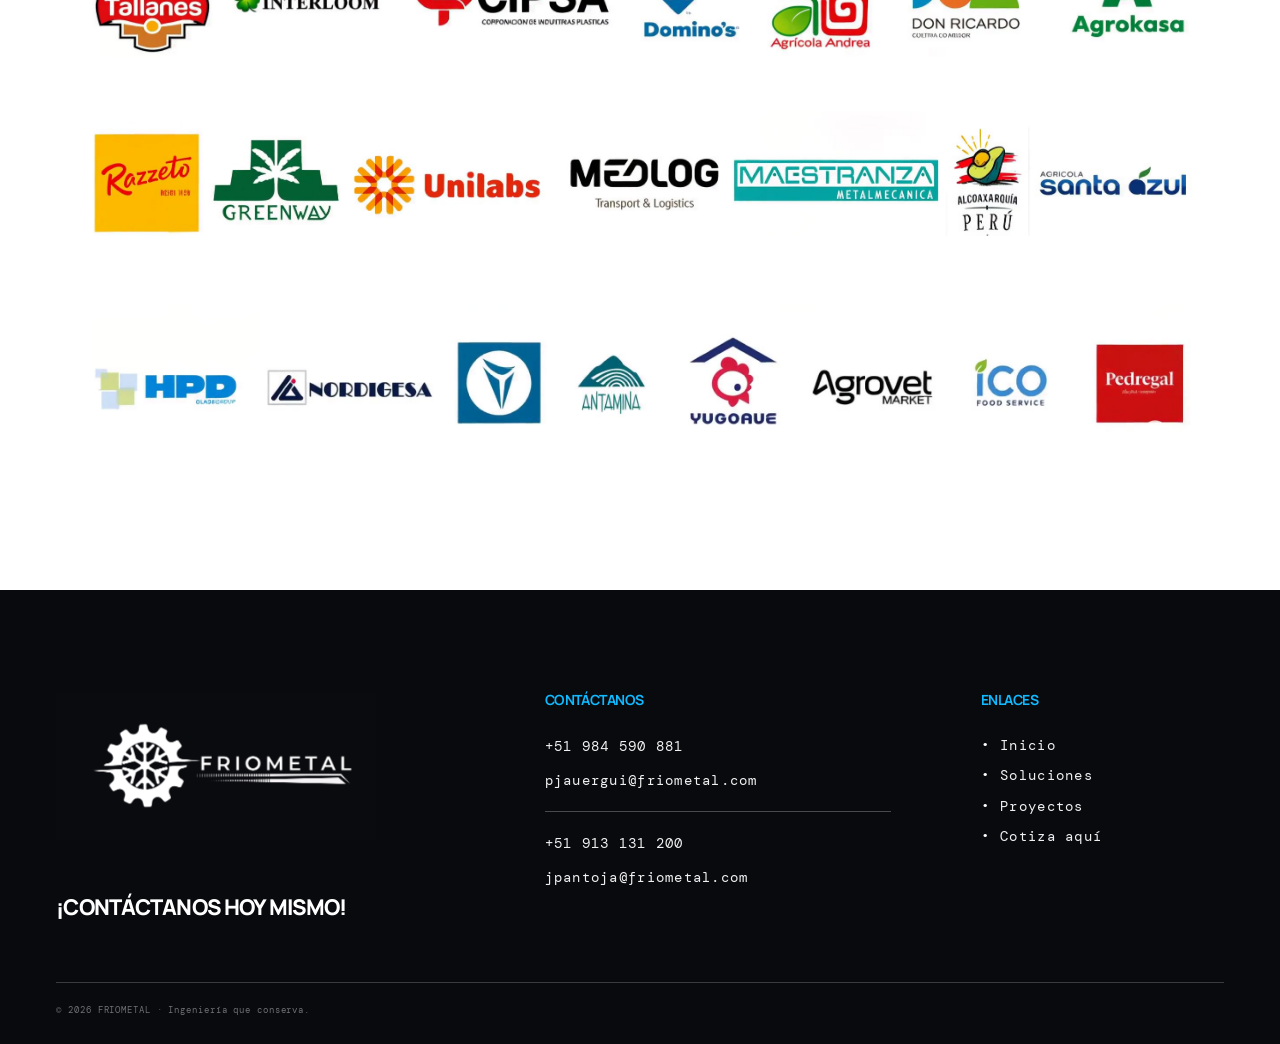
==== commit 34ea04a9: "feat: agrega contacto e iconos en proyectos" ====
--- a/proyectos.html
+++ b/proyectos.html
@@ -9,8 +9,8 @@
     <link rel="preconnect" href="https://fonts.googleapis.com" />
     <link rel="preconnect" href="https://fonts.gstatic.com" crossorigin />
     <link href="https://fonts.googleapis.com/css2?family=DM+Mono:wght@400;500&family=Manrope:wght@400;500;600;700;800&display=swap" rel="stylesheet" />
-    <link rel="stylesheet" href="./proyectos.css?v=20260807-13" />
-    <script src="./proyectos.js?v=20260807-13" defer></script>
+    <link rel="stylesheet" href="./proyectos.css?v=20260807-16" />
+    <script src="./proyectos.js?v=20260807-14" defer></script>
   </head>
   <body>
     <main>
@@ -49,7 +49,7 @@
         </h1>
       </section>
 
-      <section class="projects-gallery" aria-label="Proyectos realizados por Friometal">
+      <section class="projects-gallery" id="proyectos" aria-label="Proyectos realizados por Friometal">
         <div class="projects-grid">
           <button class="project-card" type="button" aria-label="Proyecto 1 de Friometal. Presiona para mostrar u ocultar sus detalles." aria-pressed="false">
             <span class="project-card-inner">
@@ -170,5 +170,54 @@
         </div>
       </section>
     </main>
+
+    <footer class="projects-footer" id="contacto">
+      <div class="projects-footer-inner">
+        <div class="projects-footer-intro">
+          <a class="projects-footer-brand" href="./index.html#inicio" aria-label="Friometal, ir al inicio">
+            <img src="./assets/friometal-logo.png" alt="Friometal" />
+          </a>
+          <p>¡CONTÁCTANOS HOY MISMO!</p>
+        </div>
+
+        <section class="projects-footer-contact" aria-label="Contáctanos">
+          <h2>CONTÁCTANOS</h2>
+          <div class="projects-footer-contact-group">
+            <a href="tel:+51984590881">+51 984 590 881</a>
+            <a href="mailto:pjauergui@friometal.com">pjauergui@friometal.com</a>
+          </div>
+          <div class="projects-footer-contact-group">
+            <a href="tel:+51913131200">+51 913 131 200</a>
+            <a href="mailto:jpantoja@friometal.com">jpantoja@friometal.com</a>
+          </div>
+        </section>
+
+        <nav class="projects-footer-links" aria-label="Enlaces del sitio">
+          <h2>ENLACES</h2>
+          <a href="./index.html#inicio">Inicio</a>
+          <a href="./index.html#soluciones">Soluciones</a>
+          <a href="#proyectos">Proyectos</a>
+          <a href="./index.html#proyecto">Cotiza aquí</a>
+        </nav>
+
+        <p class="projects-footer-copyright">© 2026 FRIOMETAL · Ingeniería que conserva.</p>
+      </div>
+    </footer>
+
+    <aside class="projects-social-rail" aria-label="Redes sociales de Friometal">
+      <a class="projects-social-link projects-social-link--whatsapp" href="https://wa.me/51984590881" target="_blank" rel="noreferrer" aria-label="Escribir a Friometal por WhatsApp">
+        <img src="./assets/icon-whatsapp.svg" alt="" />
+      </a>
+      <a class="projects-social-link projects-social-link--linkedin" href="https://www.linkedin.com/company/friometal/" target="_blank" rel="noreferrer" aria-label="Visitar LinkedIn de Friometal">
+        <img src="./assets/icon-linkedin.svg" alt="" />
+      </a>
+      <a class="projects-social-link projects-social-link--instagram" href="https://www.instagram.com/friometal/" target="_blank" rel="noreferrer" aria-label="Visitar Instagram de Friometal">
+        <svg aria-hidden="true" viewBox="0 0 24 24" focusable="false">
+          <rect x="3.2" y="3.2" width="17.6" height="17.6" rx="5" />
+          <circle cx="12" cy="12" r="4.1" />
+          <circle cx="17.5" cy="6.8" r="1" class="projects-social-dot" />
+        </svg>
+      </a>
+    </aside>
   </body>
 </html>
--- a/proyectos.css
+++ b/proyectos.css
@@ -6,7 +6,6 @@
   --scene-transition: clamp(170px, 22vh, 220px);
   background: var(--paper);
 }
-
 *,
 *::before,
 *::after {
@@ -587,59 +586,185 @@
   }
 }
 
-@media (prefers-reduced-motion: reduce) {
-  html {
-    scroll-behavior: auto;
-  }
-
-  .projects-title {
-    opacity: 1;
-    transform: none;
-  }
-
-  .projects-back-button,
-  .projects-back-button.is-visible {
-    opacity: 1;
-    transform: none;
-    transition: none;
-  }
-
-  .projects-title-letter,
-  .projects-title.is-building-a .projects-title-letter,
-  .projects-title.is-building-b .projects-title-letter {
-    opacity: 1;
-    transform: none;
-    animation: none;
-  }
-
-  .project-card {
-    opacity: 1;
-    transform: none;
-    transition: none;
-  }
-
-  .project-card-inner {
-    transition: none;
-  }
-
-  .projects-grid {
-    opacity: 1;
-    transform: none;
-    transition: none;
-  }
-
-  .clients-title,
-  .clients-row,
-  .clients-section.is-active .clients-title,
-  .clients-section.is-active .clients-row {
-    opacity: 1;
-    transform: none;
-    transition: none;
-  }
-
-  .clients-section.is-ambient .clients-row {
-    animation: none;
-    transform: none;
-    transition: none;
-  }
-}
+.projects-footer {
+  position: relative;
+  z-index: 1;
+  padding: clamp(72px, 8vw, 118px) max(4.4vw, calc((100vw - 1180px) / 2)) 28px;
+  color: #fff;
+  background: #080a0e;
+}
+
+.projects-footer-inner {
+  display: grid;
+  grid-template-columns: minmax(220px, 1.15fr) minmax(250px, 1fr) minmax(160px, .7fr);
+  column-gap: clamp(44px, 7vw, 110px);
+  row-gap: 38px;
+  width: min(1180px, 100%);
+  margin: auto;
+}
+
+.projects-footer-brand {
+  display: inline-flex;
+  width: min(320px, 100%);
+  align-items: center;
+}
+
+.projects-footer-brand img {
+  display: block;
+  width: 100%;
+  height: auto;
+}
+
+.projects-footer-intro > p {
+  margin: 52px 0 0;
+  font: 800 clamp(17px, 1.7vw, 24px) / 1.1 Manrope, Arial, sans-serif;
+  letter-spacing: -.04em;
+}
+
+.projects-footer-contact h2,
+.projects-footer-links h2 {
+  margin: 0 0 30px;
+  color: #11b9ff;
+  font: 700 14px / 1 Manrope, Arial, sans-serif;
+  letter-spacing: -.04em;
+}
+
+.projects-footer-contact-group {
+  display: grid;
+  gap: 15px;
+  padding: 0 0 22px;
+  margin-bottom: 22px;
+  border-bottom: 1px solid rgba(255, 255, 255, .26);
+  font: 400 14px / 1.35 "DM Mono", monospace;
+  letter-spacing: .09em;
+}
+
+.projects-footer-contact-group:last-child {
+  padding-bottom: 0;
+  margin-bottom: 0;
+  border: 0;
+}
+
+.projects-footer-contact-group a,
+.projects-footer-links a {
+  color: rgba(255, 255, 255, .94);
+  text-decoration: none;
+}
+
+.projects-footer-links {
+  display: grid;
+  align-content: start;
+  justify-items: start;
+  gap: 13px;
+}
+
+.projects-footer-links h2 {
+  margin-bottom: 17px;
+}
+
+.projects-footer-links a {
+  font: 400 14px / 1.25 "DM Mono", monospace;
+  letter-spacing: .09em;
+}
+
+.projects-footer-links a::before {
+  content: "•";
+  margin-right: 10px;
+  color: #fff;
+}
+
+.projects-footer-contact-group a:hover,
+.projects-footer-links a:hover {
+  color: #11b9ff;
+}
+
+.projects-footer-copyright {
+  grid-column: 1 / -1;
+  margin: 24px 0 0;
+  padding-top: 22px;
+  color: rgba(255, 255, 255, .42);
+  border-top: 1px solid rgba(255, 255, 255, .2);
+  font: 400 9px / 1.3 "DM Mono", monospace;
+  letter-spacing: .1em;
+}
+
+.projects-social-rail {
+  position: fixed;
+  z-index: 10;
+  top: 50%;
+  right: 0;
+  display: grid;
+  overflow: hidden;
+  border-radius: 8px 0 0 8px;
+  box-shadow: 0 10px 24px rgba(0, 24, 60, .18);
+  transform: translateY(-50%);
+}
+
+.projects-social-link {
+  display: grid;
+  width: 48px;
+  height: 48px;
+  place-items: center;
+  color: #fff;
+  transition: filter .2s ease, transform .2s ease;
+}
+
+.projects-social-link:hover {
+  filter: brightness(1.1);
+  transform: translateX(-5px);
+}
+
+.projects-social-link:focus-visible {
+  position: relative;
+  z-index: 1;
+  outline: 3px solid #fff;
+  outline-offset: -4px;
+}
+
+.projects-social-link--whatsapp { background: #25d366; }
+.projects-social-link--linkedin { background: #087cb7; }
+.projects-social-link--instagram { background: #6046dc; }
+
+.projects-social-link svg {
+  width: 23px;
+  height: 23px;
+  fill: none;
+  stroke: currentColor;
+  stroke-width: 1.7;
+  stroke-linecap: round;
+  stroke-linejoin: round;
+}
+
+.projects-social-link img {
+  display: block;
+  width: 23px;
+  height: 23px;
+}
+
+.projects-social-link--instagram .projects-social-dot { fill: currentColor; stroke: none; }
+
+@media (max-width: 900px) {
+  .projects-footer { padding: 64px 20px 24px; }
+
+  .projects-footer-inner {
+    grid-template-columns: 1fr;
+    gap: 46px;
+  }
+
+  .projects-footer-intro > p { margin-top: 34px; }
+  .projects-footer-contact h2, .projects-footer-links h2 { margin-bottom: 21px; }
+  .projects-footer-contact-group { font-size: 12px; }
+  .projects-footer-copyright { margin-top: 0; }
+}
+
+@media (max-width: 600px) {
+  .projects-social-link {
+    width: 44px;
+    height: 44px;
+  }
+
+  .projects-footer-contact-group {
+    font-size: 11px;
+    letter-spacing: .055em;
+  }
+}
